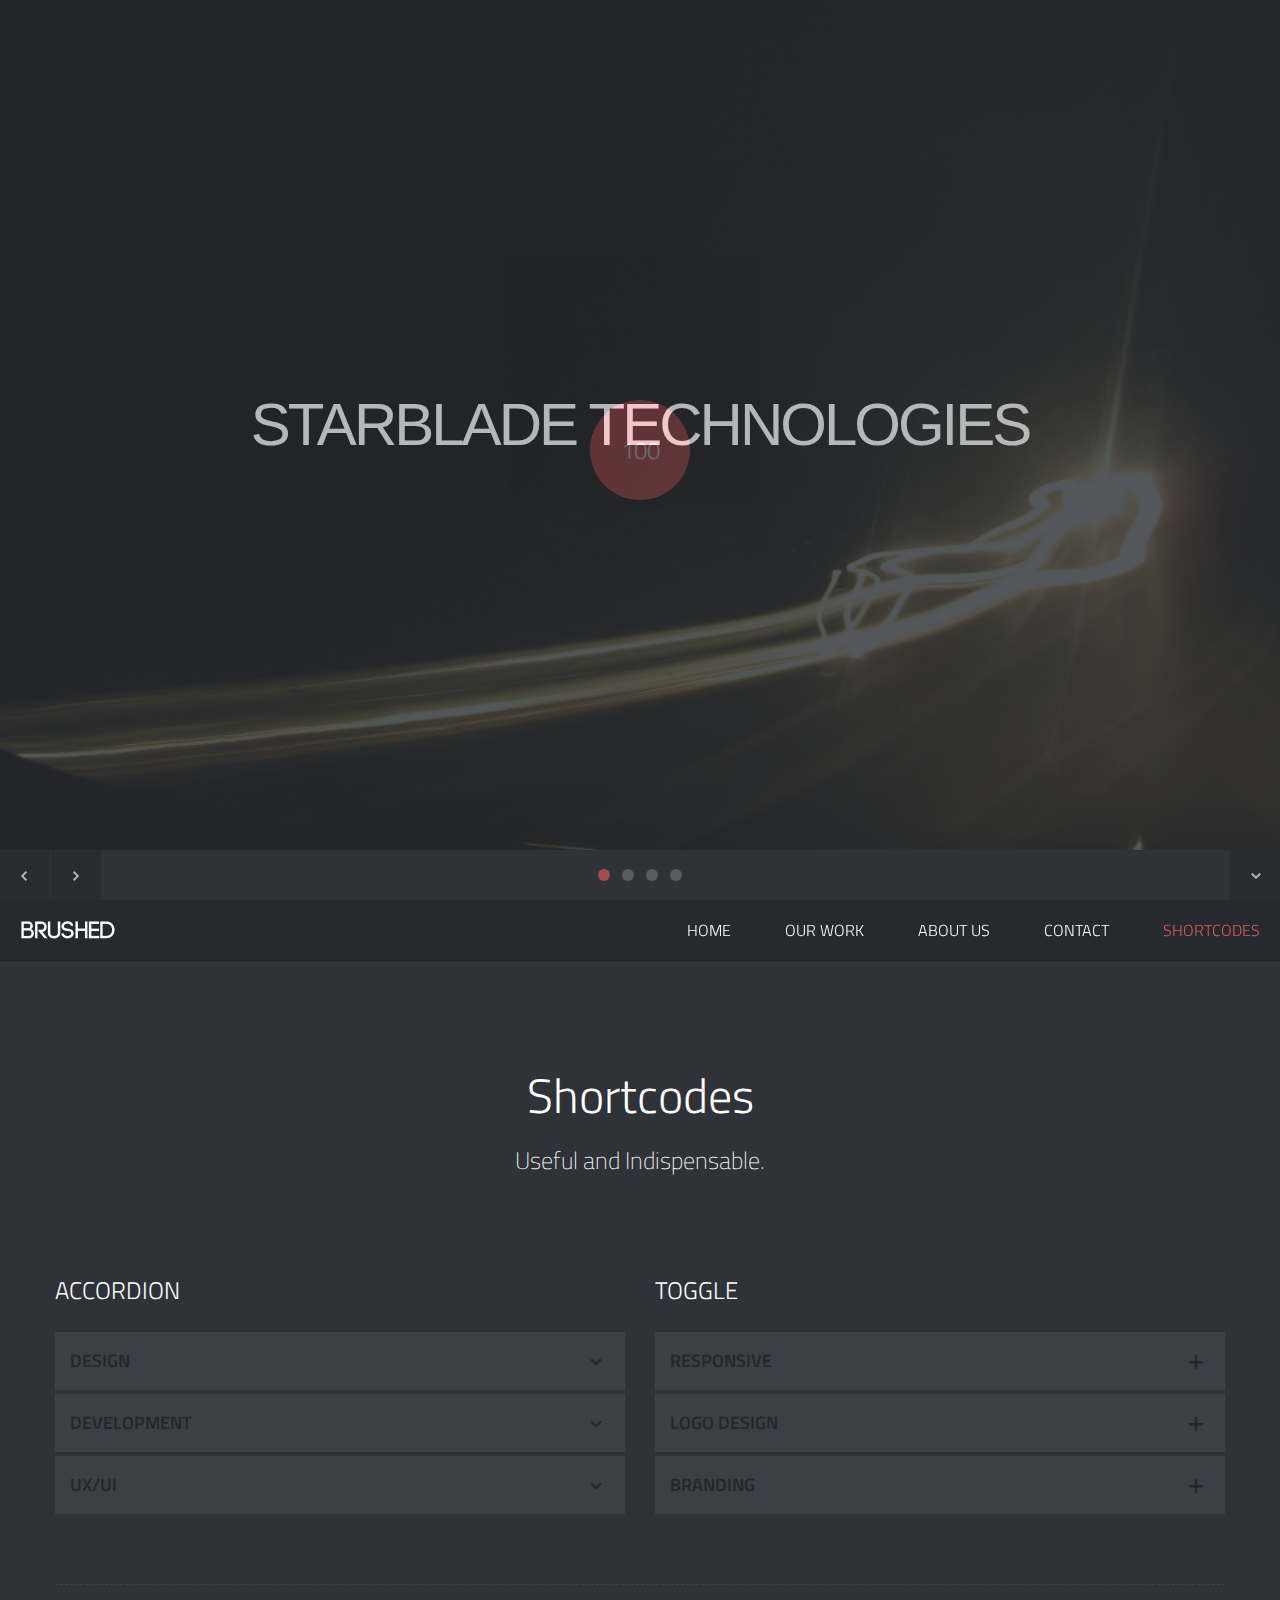
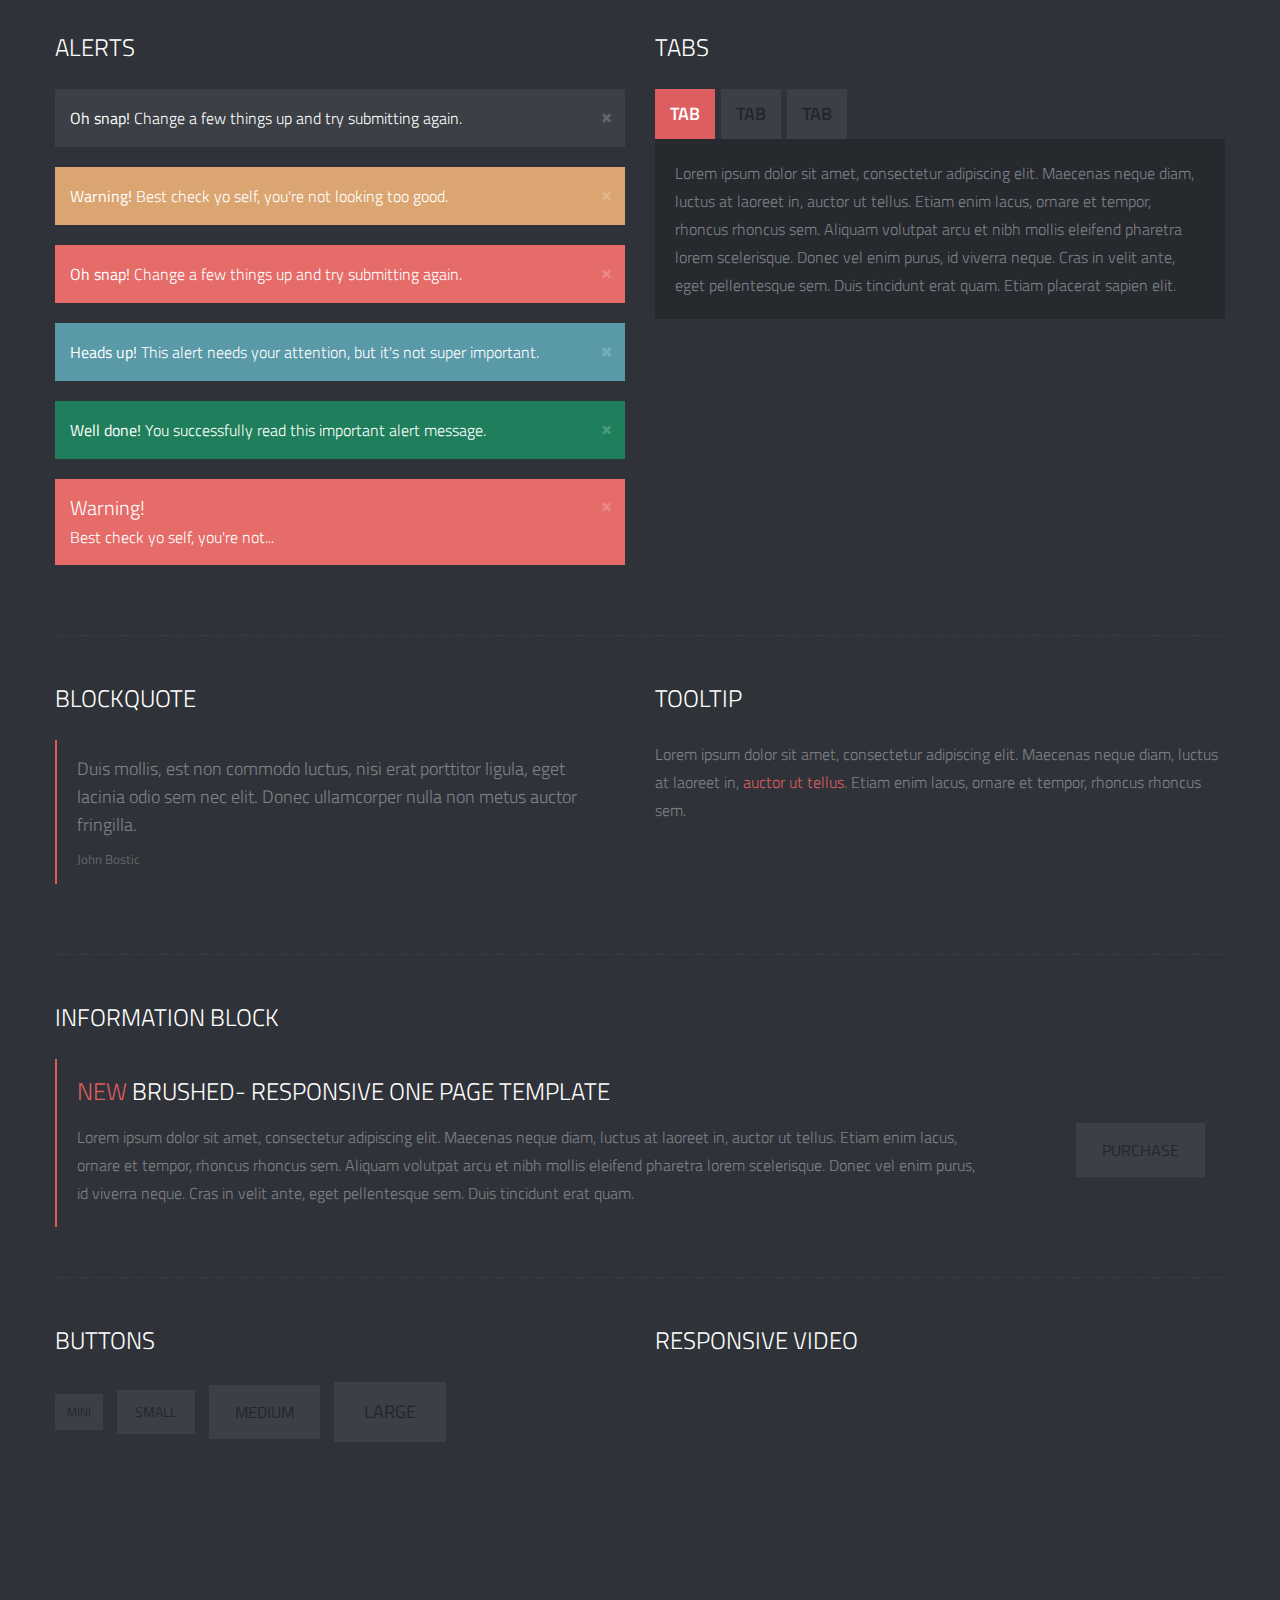
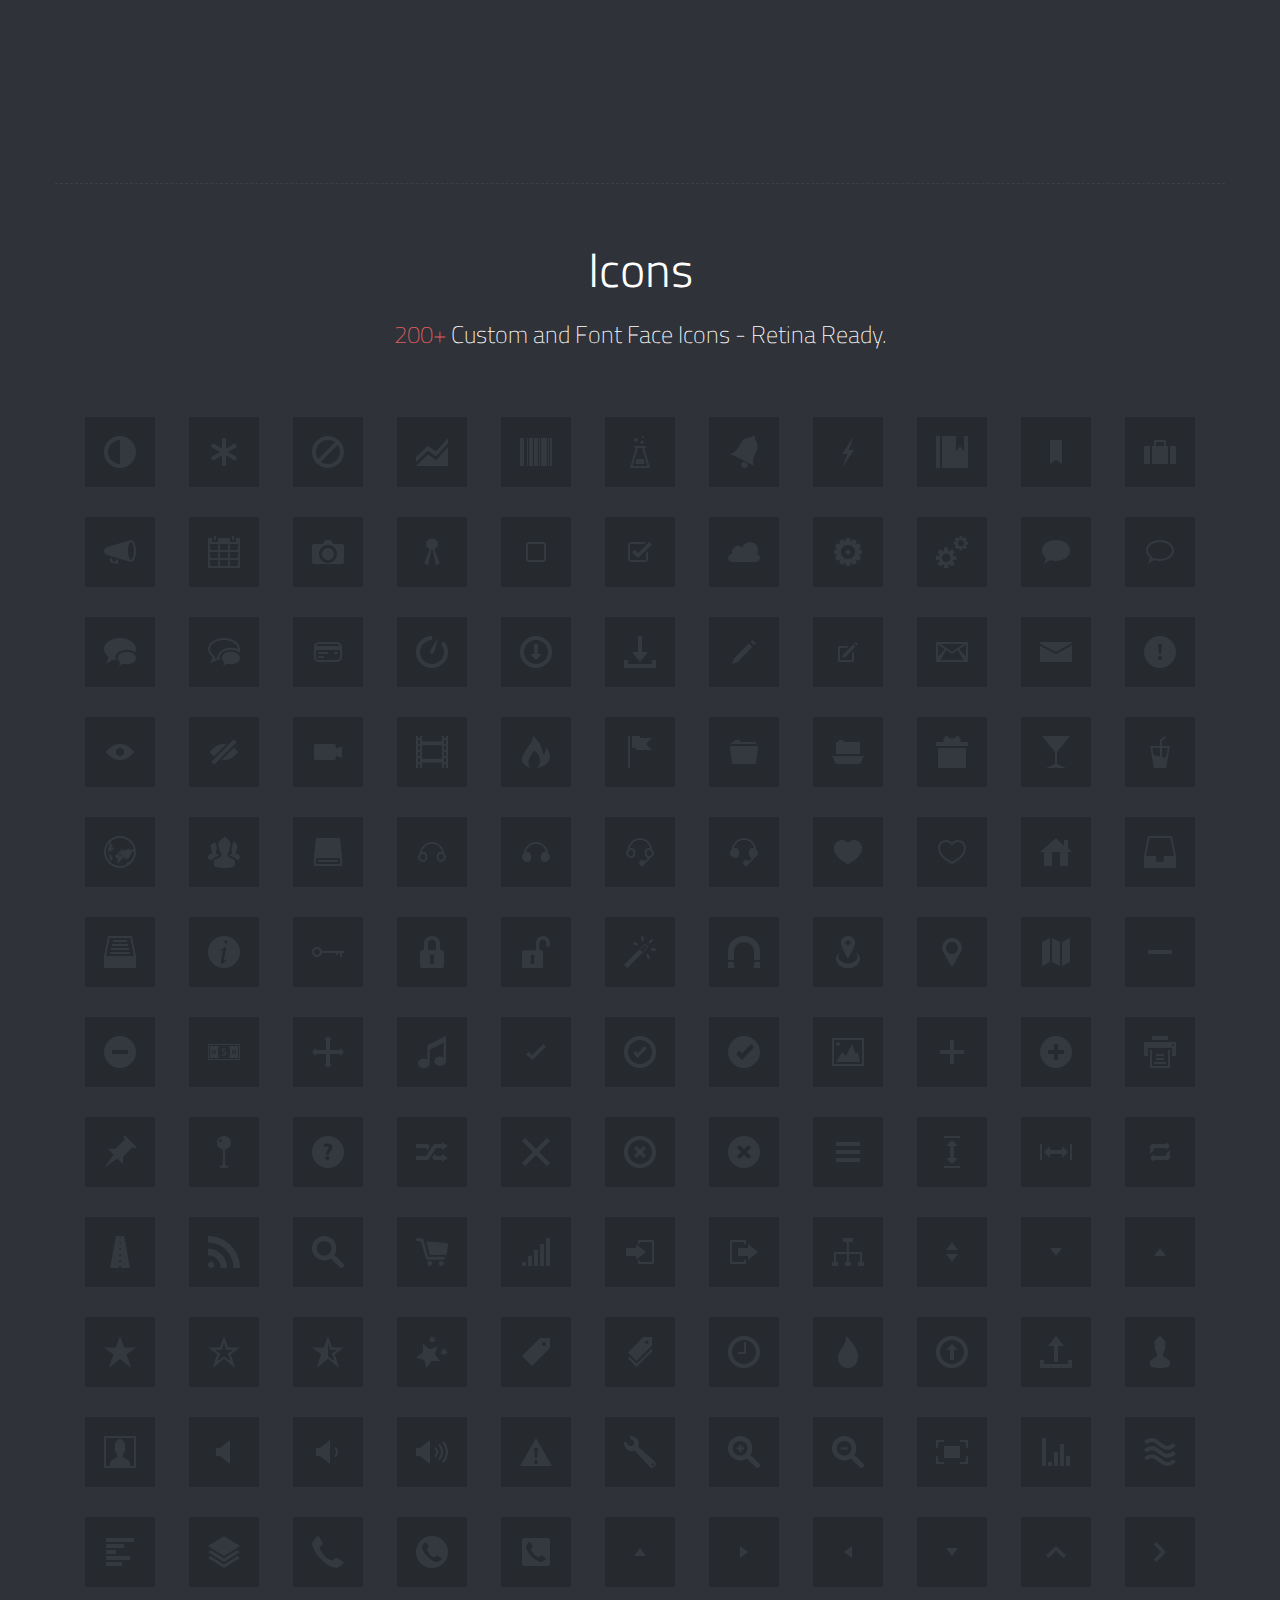
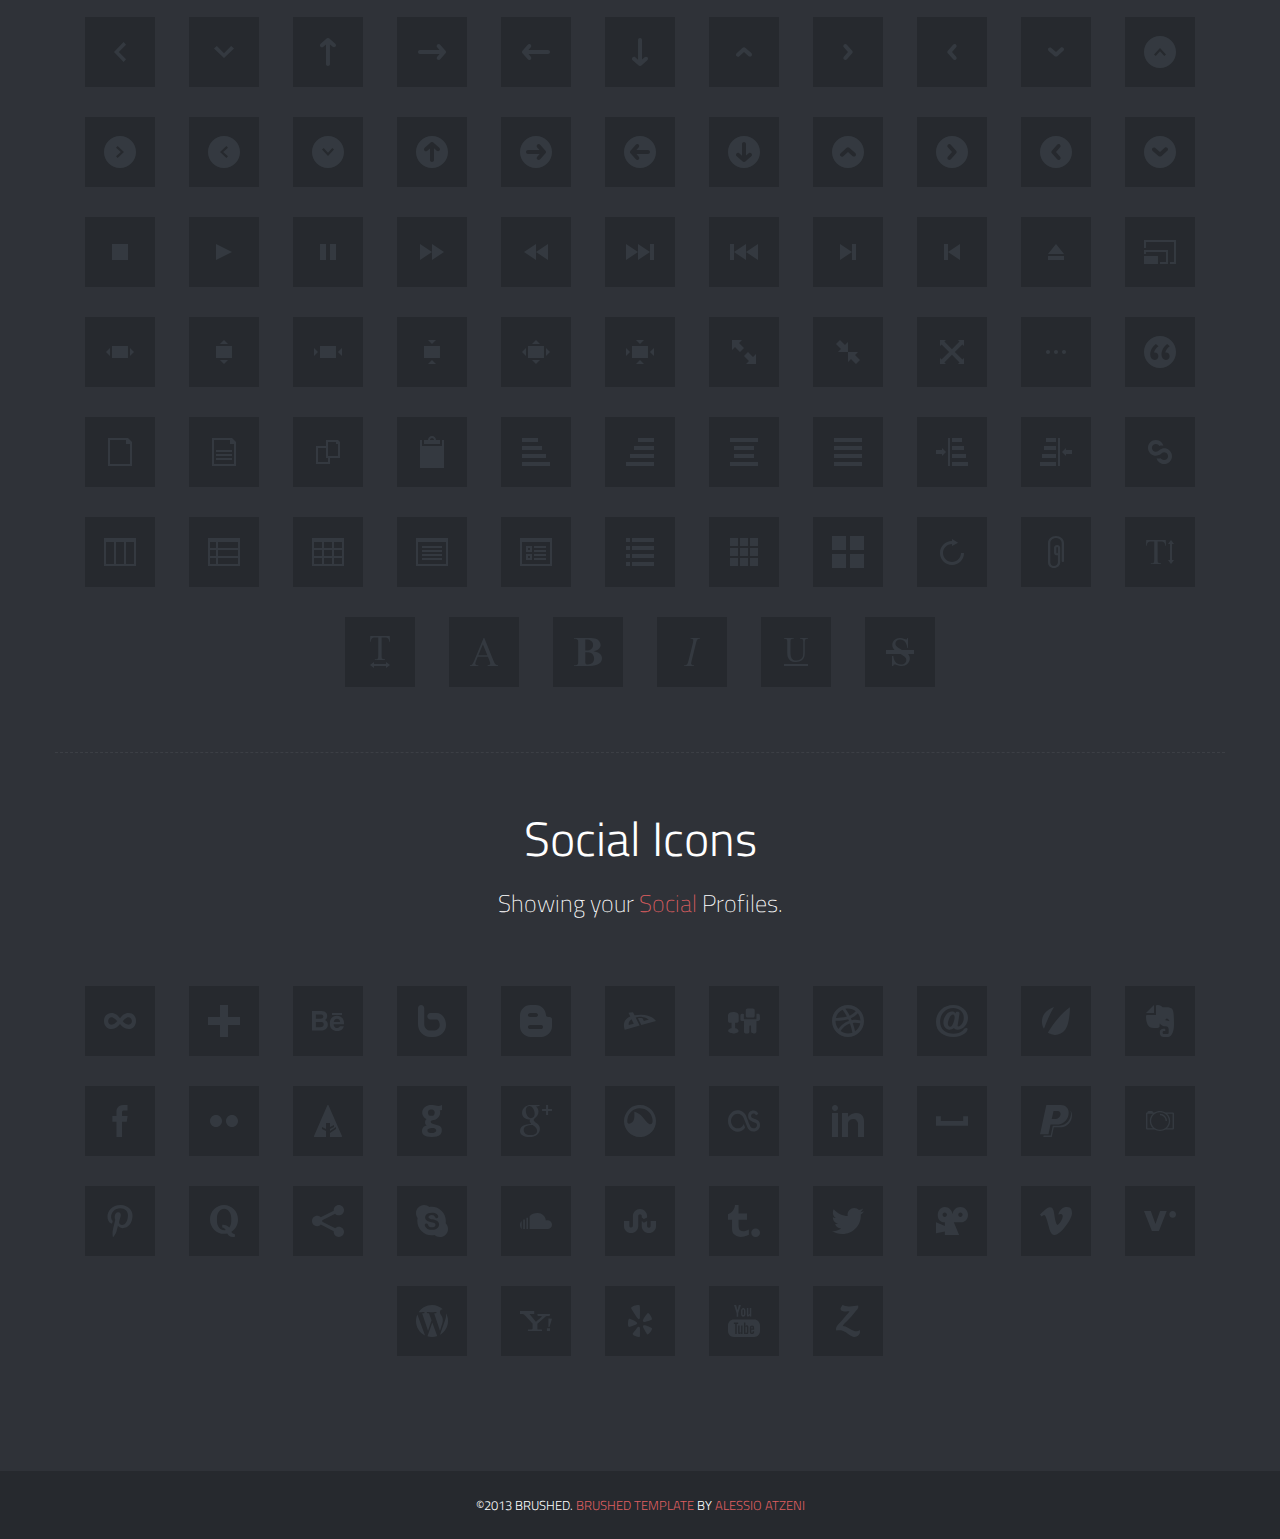
==== shortcodes.html @ 5338d6f6 "Código base del portafolio" ====
<!DOCTYPE html>
<!--[if lt IE 7]><html class="no-js lt-ie9 lt-ie8 lt-ie7" lang="en"> <![endif]-->
<!--[if (IE 7)&!(IEMobile)]><html class="no-js lt-ie9 lt-ie8" lang="en"><![endif]-->
<!--[if (IE 8)&!(IEMobile)]><html class="no-js lt-ie9" lang="en"><![endif]-->
<!--[if (IE 9)]><html class="no-js ie9" lang="en"><![endif]-->
<!--[if gt IE 8]><!--> <html lang="en-US"> <!--<![endif]-->
<head>

<!-- Meta Tags -->
<meta http-equiv="Content-Type" content="text/html; charset=UTF-8" />

<title>Shortcodes | Brushed | Responsive One Page Template</title>   

<meta name="description" content="Insert Your Site Description" /> 

<!-- Mobile Specifics -->
<meta name="viewport" content="width=device-width, initial-scale=1.0">
<meta name="HandheldFriendly" content="true"/>
<meta name="MobileOptimized" content="320"/>   

<!-- Mobile Internet Explorer ClearType Technology -->
<!--[if IEMobile]>  <meta http-equiv="cleartype" content="on">  <![endif]-->

<!-- Bootstrap -->
<link href="_include/css/bootstrap.min.css" rel="stylesheet">

<!-- Main Style -->
<link href="_include/css/main.css" rel="stylesheet">

<!-- Supersized -->
<link href="_include/css/supersized.css" rel="stylesheet">
<link href="_include/css/supersized.shutter.css" rel="stylesheet">

<!-- FancyBox -->
<link href="_include/css/fancybox/jquery.fancybox.css" rel="stylesheet">

<!-- Font Icons -->
<link href="_include/css/fonts.css" rel="stylesheet">

<!-- Shortcodes -->
<link href="_include/css/shortcodes.css" rel="stylesheet">

<!-- Responsive -->
<link href="_include/css/bootstrap-responsive.min.css" rel="stylesheet">
<link href="_include/css/responsive.css" rel="stylesheet">

<!-- Google Font -->
<link href='http://fonts.googleapis.com/css?family=Titillium+Web:400,200,200italic,300,300italic,400italic,600,600italic,700,700italic,900' rel='stylesheet' type='text/css'>

<!-- Fav Icon -->
<link rel="shortcut icon" href="#">

<link rel="apple-touch-icon" href="#">
<link rel="apple-touch-icon" sizes="114x114" href="#">
<link rel="apple-touch-icon" sizes="72x72" href="#">
<link rel="apple-touch-icon" sizes="144x144" href="#">

<!-- Modernizr -->
<script src="_include/js/modernizr.js"></script>

<!-- Analytics -->
<script type="text/javascript">

  var _gaq = _gaq || [];
  _gaq.push(['_setAccount', 'Insert Your Code']);
  _gaq.push(['_trackPageview']);

  (function() {
    var ga = document.createElement('script'); ga.type = 'text/javascript'; ga.async = true;
    ga.src = ('https:' == document.location.protocol ? 'https://ssl' : 'http://www') + '.google-analytics.com/ga.js';
    var s = document.getElementsByTagName('script')[0]; s.parentNode.insertBefore(ga, s);
  })();

</script>
<!-- End Analytics -->

</head>


<body>

<!-- This section is for Splash Screen -->
<section id="jSplash">
	<div id="circle"></div>
</section>
<!-- End of Splash Screen -->

<!-- Homepage Slider -->
<div id="home-slider">	
	<div class="overlay"></div>
    
    <div class="slider-text">
    	<div id="slidecaption"></div>
    </div>   
	
	<div class="control-nav">
        <a id="prevslide" class="load-item"><i class="font-icon-arrow-simple-left"></i></a>
        <a id="nextslide" class="load-item"><i class="font-icon-arrow-simple-right"></i></a>
        <ul id="slide-list"></ul>
        
        <a id="nextsection" href="#shortcodes"><i class="font-icon-arrow-simple-down"></i></a>
    </div>
</div>
<!-- End Homepage Slider -->

<!-- Header -->
<header>
    <div class="sticky-nav">
    	<a id="mobile-nav" class="menu-nav" href="#menu-nav"></a>
        
        <div id="logo">
        	<a id="goUp" href="#home-slider" title="Brushed | Responsive One Page Template">Brushed Template</a>
        </div>
        
        <nav id="menu">
        	<ul id="menu-nav">
            	<li><a href="index.html#home-slider" class="external">Home</a></li>
                <li><a href="index.html#work" class="external">Our Work</a></li>
                <li><a href="index.html#about" class="external">About Us</a></li>
                <li><a href="index.html#contact" class="external">Contact</a></li>
                <li class="current"><a href="shortcodes.html">Shortcodes</a></li>
            </ul>
        </nav>
        
    </div>
</header>
<!-- End Header -->

<!-- Our Shortcodes Section -->
<div id="shortcodes" class="page">
	<div class="container">
    
    	<!-- Title Page -->
        <div class="row">
            <div class="span12">
                <div class="title-page">
                    <h2 class="title">Shortcodes</h2>
                    <h3 class="title-description">Useful and Indispensable.</h3>
                </div>
            </div>
        </div>
        <!-- End Title Page -->
        
        <!-- Start Accordion/Toggle Section -->
        <div class="row">
        
        	<div class="span6">
            	<h3 class="spec">Accordion</h3>
                
            	<!-- Start Accordion -->
        		<div class="accordion" id="accordionArea">
                    <div class="accordion-group">
                        <div class="accordion-heading accordionize">
                            <a class="accordion-toggle" data-toggle="collapse" data-parent="#accordionArea" href="#oneArea">
                                Design
                                <span class="font-icon-arrow-simple-down"></span>
                            </a>
                        </div>
                        <div id="oneArea" class="accordion-body collapse">
                            <div class="accordion-inner">
                                Donec sed odio dui. Duis mollis, est non commodo luctus, nisi erat porttitor ligula, eget lacinia odio sem nec elit. 
                                Sed posuere consectetur est at lobortis. Nulla vitae elit libero, a pharetra augue. Donec ullamcorper nulla non metus auctor fringilla. 
                                Donec id elit non mi porta gravida at eget metus. Fusce dapibus, tellus ac cursus commodo, tortor mauris condimentum nibh, ut fermentum massa justo sit amet. Donec sed odio dui. 
                                Duis mollis, est non commodo luctus, nisi erat porttitor ligula, eget lacinia odio sem nec elit. Sed posuere consectetur est at lobortis. Nulla vitae elit libero, a pharetra augue. 
                                Donec ullamcorper nulla non metus auctor fringilla. Donec id elit non mi porta gravida at eget metus. Fusce dapibus, tellus ac cursus commodo, tortor mauris condimentum nibh, ut fermentum massa justo sit amet.
                            </div>
                        </div>
                    </div>
                    
                    <div class="accordion-group">
                        <div class="accordion-heading accordionize">
                            <a class="accordion-toggle" data-toggle="collapse" data-parent="#accordionArea" href="#twoArea">
                            Development
                            <span class="font-icon-arrow-simple-down"></span>
                        </a>
                        </div>
                        <div id="twoArea" class="accordion-body collapse">
                            <div class="accordion-inner">
                                Donec sed odio dui. Duis mollis, est non commodo luctus, nisi erat porttitor ligula, eget lacinia odio sem nec elit. 
                                Sed posuere consectetur est at lobortis. Nulla vitae elit libero, a pharetra augue. Donec ullamcorper nulla non metus auctor fringilla. 
                                Donec id elit non mi porta gravida at eget metus. Fusce dapibus, tellus ac cursus commodo, tortor mauris condimentum nibh, ut fermentum massa justo sit amet. Donec sed odio dui. 
                                Duis mollis, est non commodo luctus, nisi erat porttitor ligula, eget lacinia odio sem nec elit. Sed posuere consectetur est at lobortis. Nulla vitae elit libero, a pharetra augue. 
                                Donec ullamcorper nulla non metus auctor fringilla. Donec id elit non mi porta gravida at eget metus. Fusce dapibus, tellus ac cursus commodo, tortor mauris condimentum nibh, ut fermentum massa justo sit amet.
                            </div>
                        </div>
                    </div>
                    
                    <div class="accordion-group">
                        <div class="accordion-heading accordionize">
                            <a class="accordion-toggle" data-toggle="collapse" data-parent="#accordionArea" href="#threeArea">
                            UX/UI
                            <span class="font-icon-arrow-simple-down"></span>
                        </a>
                        </div>
                        <div id="threeArea" class="accordion-body collapse">
                            <div class="accordion-inner">
                                Donec sed odio dui. Duis mollis, est non commodo luctus, nisi erat porttitor ligula, eget lacinia odio sem nec elit. 
                                Sed posuere consectetur est at lobortis. Nulla vitae elit libero, a pharetra augue. Donec ullamcorper nulla non metus auctor fringilla. 
                                Donec id elit non mi porta gravida at eget metus. Fusce dapibus, tellus ac cursus commodo, tortor mauris condimentum nibh, ut fermentum massa justo sit amet. Donec sed odio dui. 
                                Duis mollis, est non commodo luctus, nisi erat porttitor ligula, eget lacinia odio sem nec elit. Sed posuere consectetur est at lobortis. Nulla vitae elit libero, a pharetra augue. 
                                Donec ullamcorper nulla non metus auctor fringilla. Donec id elit non mi porta gravida at eget metus. Fusce dapibus, tellus ac cursus commodo, tortor mauris condimentum nibh, ut fermentum massa justo sit amet.
                            </div>
                        </div>
                    </div>
            	</div>
                <!-- End Accordion -->
        	</div>
            
            <div class="span6">
            	<h3 class="spec">Toggle</h3>
                
            	<!-- Start Toggle -->
                <div class="accordion" id="toggleArea">
                
                    <div class="accordion-group">
                        <div class="accordion-heading togglize">
                            <a class="accordion-toggle" data-toggle="collapse" data-parent="#" href="#collapseOne">
                                Responsive
                                <span class="font-icon-plus"></span>
                                <span class="font-icon-minus"></span>
                            </a>
                        </div>
                        <div id="collapseOne" class="accordion-body collapse">
                            <div class="accordion-inner">
                                Donec sed odio dui. Duis mollis, est non commodo luctus, nisi erat porttitor ligula, eget lacinia odio sem nec elit. 
                                Sed posuere consectetur est at lobortis. Nulla vitae elit libero, a pharetra augue. Donec ullamcorper nulla non metus auctor fringilla. 
                                Donec id elit non mi porta gravida at eget metus. Fusce dapibus, tellus ac cursus commodo, tortor mauris condimentum nibh, ut fermentum massa justo sit amet. Donec sed odio dui. 
                                Duis mollis, est non commodo luctus, nisi erat porttitor ligula, eget lacinia odio sem nec elit. Sed posuere consectetur est at lobortis. Nulla vitae elit libero, a pharetra augue. 
                                Donec ullamcorper nulla non metus auctor fringilla. Donec id elit non mi porta gravida at eget metus. Fusce dapibus, tellus ac cursus commodo, tortor mauris condimentum nibh, ut fermentum massa justo sit amet.
                            </div>
                        </div>
                    </div>
                    
                    <div class="accordion-group">
                        <div class="accordion-heading togglize">
                            <a class="accordion-toggle" data-toggle="collapse" data-parent="#" href="#collapseTwo">
                            Logo Design
                            <span class="font-icon-plus"></span>
                            <span class="font-icon-minus"></span>
                        </a>
                        </div>
                        <div id="collapseTwo" class="accordion-body collapse">
                            <div class="accordion-inner">
                                Donec sed odio dui. Duis mollis, est non commodo luctus, nisi erat porttitor ligula, eget lacinia odio sem nec elit. 
                                Sed posuere consectetur est at lobortis. Nulla vitae elit libero, a pharetra augue. Donec ullamcorper nulla non metus auctor fringilla. 
                                Donec id elit non mi porta gravida at eget metus. Fusce dapibus, tellus ac cursus commodo, tortor mauris condimentum nibh, ut fermentum massa justo sit amet. Donec sed odio dui. 
                                Duis mollis, est non commodo luctus, nisi erat porttitor ligula, eget lacinia odio sem nec elit. Sed posuere consectetur est at lobortis. Nulla vitae elit libero, a pharetra augue. 
                                Donec ullamcorper nulla non metus auctor fringilla. Donec id elit non mi porta gravida at eget metus. Fusce dapibus, tellus ac cursus commodo, tortor mauris condimentum nibh, ut fermentum massa justo sit amet.
                            </div>
                        </div>
                    </div>
                    
                    <div class="accordion-group">
                        <div class="accordion-heading togglize">
                            <a class="accordion-toggle" data-toggle="collapse" data-parent="#" href="#collapseThird">
                            Branding
                            <span class="font-icon-plus"></span>
                            <span class="font-icon-minus"></span>
                        </a>
                        </div>
                        <div id="collapseThird" class="accordion-body collapse">
                            <div class="accordion-inner">
                                Donec sed odio dui. Duis mollis, est non commodo luctus, nisi erat porttitor ligula, eget lacinia odio sem nec elit. 
                                Sed posuere consectetur est at lobortis. Nulla vitae elit libero, a pharetra augue. Donec ullamcorper nulla non metus auctor fringilla. 
                                Donec id elit non mi porta gravida at eget metus. Fusce dapibus, tellus ac cursus commodo, tortor mauris condimentum nibh, ut fermentum massa justo sit amet. Donec sed odio dui. 
                                Duis mollis, est non commodo luctus, nisi erat porttitor ligula, eget lacinia odio sem nec elit. Sed posuere consectetur est at lobortis. Nulla vitae elit libero, a pharetra augue. 
                                Donec ullamcorper nulla non metus auctor fringilla. Donec id elit non mi porta gravida at eget metus. Fusce dapibus, tellus ac cursus commodo, tortor mauris condimentum nibh, ut fermentum massa justo sit amet.
                            </div>
                        </div>
                    </div>
                    
                </div>
                <!-- End Toggle -->
            </div>
            
        </div>
        <!-- End Accordion/Toggle Section -->
        
        <div class="row">
        	<div class="span12">
            	<hr>
            </div>
        </div>
        
        <!-- Start Alerts/Tabs Section -->
        <div class="row">
        	<!-- Start Alerts -->
            <div class="span6">
            	<h3 class="spec">Alerts</h3>
            
                <div class="alert alert-standard fade in">
                    <a class="close" data-dismiss="alert" href="#">&times;</a>
                    <strong>Oh snap!</strong> Change a few things up and try submitting again. 
                </div>
                
                <div class="alert fade in">
                    <a class="close" data-dismiss="alert" href="#">&times;</a>
                    <strong>Warning!</strong> Best check yo self, you're not looking too good.
                </div>
                
                <div class="alert alert-error fade in">
                    <a class="close" data-dismiss="alert" href="#">&times;</a>
                    <strong>Oh snap!</strong> Change a few things up and try submitting again. 
                </div>

                <div class="alert alert-info fade in">
                    <a class="close" data-dismiss="alert" href="#">&times;</a>
                	<strong>Heads up!</strong> This alert needs your attention, but it's not super important. 
            	</div>
                
                <div class="alert alert-success fade in">
                    <a class="close" data-dismiss="alert" href="#">&times;</a>
                    <strong>Well done!</strong> You successfully read this important alert message. 
                </div>

                <div class="alert alert-block alert-danger fade in">
                    <a class="close" data-dismiss="alert" href="#">&times;</a>
                    <h4>Warning!</h4>
                    Best check yo self, you're not...
                </div>
                
            </div>
            <!-- End Alerts -->
            
            <!-- Start Tabs -->
            <div class="span6">
            	<h3 class="spec">Tabs</h3>
                
            	<div class="tabbable">
                
                    <ul class="nav nav-tabs" id="myTab">
                        <li class="active"><a href="#tab1" data-toggle="tab">Tab</a></li>
                        <li><a href="#tab2" data-toggle="tab">Tab</a></li>
                        <li><a href="#tab3" data-toggle="tab">Tab</a></li>
                    </ul>
                 
                    <div class="tab-content">
                        <div class="tab-pane fade in active" id="tab1">
                            Lorem ipsum dolor sit amet, consectetur adipiscing elit. Maecenas neque diam, luctus at laoreet in, auctor ut tellus. Etiam enim lacus, ornare et tempor, rhoncus rhoncus sem.
                            Aliquam volutpat arcu et nibh mollis eleifend pharetra lorem scelerisque. Donec vel enim purus, id viverra neque. Cras in velit ante, eget pellentesque sem. Duis tincidunt erat quam. Etiam placerat sapien elit.    
                        </div>
                        <div class="tab-pane fade in" id="tab2">
                            Aliquam volutpat arcu et nibh mollis eleifend pharetra lorem scelerisque. Donec vel enim purus, id viverra neque. Cras in velit ante, eget pellentesque sem. Duis tincidunt erat quam. Etiam placerat sapien elit.                            
                            Lorem ipsum dolor sit amet, consectetur adipiscing elit. Maecenas neque diam, luctus at laoreet in, auctor ut tellus. Etiam enim lacus, ornare et tempor, rhoncus rhoncus sem.
                        </div>
                        <div class="tab-pane fade in" id="tab3">
                            Lorem ipsum dolor sit amet, consectetur adipiscing elit. Maecenas neque diam, luctus at laoreet in, auctor ut tellus. Etiam enim lacus, ornare et tempor, rhoncus rhoncus sem.
                            Aliquam volutpat arcu et nibh mollis eleifend pharetra lorem scelerisque. Donec vel enim purus, id viverra neque. Cras in velit ante, eget pellentesque sem. Duis tincidunt erat quam. Etiam placerat sapien elit.    
                        </div>
                    </div>
                            
				</div>
            </div>
            <!-- End Tabs -->
        </div>
        <!-- End Alerts/Tabs Section -->
        
        <div class="row">
        	<div class="span12">
            	<hr>
            </div>	
        </div>
        
        <!-- Start BlockQuote/Tooltip Section -->
        <div class="row">
        	<!-- Start Blockquote -->
            <div class="span6">
            	<h3 class="spec">Blockquote</h3>
                
            	<blockquote>
	                <p>Duis mollis, est non commodo luctus, nisi erat porttitor ligula, eget lacinia odio sem nec elit. Donec ullamcorper nulla non metus auctor fringilla.</p>
	                <small>
                    	<cite title="John Bostic">John Bostic</cite>
                    </small>
                </blockquote>
            </div>
            <!-- End Blockquote -->
            
            <!-- Start Tooltip -->
            <div class="span6">
            	<h3 class="spec">Tooltip</h3>
            	
                <p>Lorem ipsum dolor sit amet, consectetur adipiscing elit. Maecenas neque diam, luctus at laoreet in, <a href="#" data-toggle="tooltip" title="I'm a Simple Tootlip">auctor ut tellus</a>. Etiam enim lacus, ornare et tempor, rhoncus rhoncus sem.</p>
                
            </div>
            <!-- End Tootlip -->
        </div>
        <!-- End BlockQuote/Tooltip Section -->
        
        <div class="row">
        	<div class="span12">
            	<hr>
            </div>	
        </div>
        
        <!-- Information Block -->
        <div class="row">
        	<div class="span12">
            	<h3 class="spec">Information Block</h3>
                
                <div class="info-block">
                	<div class="info-text">
                		<h3><span class="color-text">NEW</span> Brushed- Responsive One Page Template</h3>
                        <p>Lorem ipsum dolor sit amet, consectetur adipiscing elit. Maecenas neque diam, luctus at laoreet in, auctor ut tellus. Etiam enim lacus, ornare et tempor, rhoncus rhoncus sem. Aliquam volutpat arcu et nibh mollis eleifend pharetra lorem scelerisque. Donec vel enim purus, id viverra neque. Cras in velit ante, eget pellentesque sem. Duis tincidunt erat quam.</p>
                        <a class="button" target="_blank" href="">Purchase</a> 
                	</div>
                </div>
            </div>	
        </div>
        <!-- End Information Block -->
        
        <div class="row">
        	<div class="span12">
            	<hr>
            </div>	
        </div>
        
        <!-- Start Buttons/Video Responsive Section -->
        <div class="row">
        	<!-- Start Buttons -->
        	<div class="span6">
            	<h3 class="spec">Buttons</h3>
                <a class="button button-mini" href="#">Mini</a>
                <a class="button button-small" href="#">Small</a>
                <a class="button" href="#">Medium</a>
                <a class="button button-large" href="#">Large</a>
            </div>
            <!-- End Buttons -->
            
            <!-- Start Video -->
            <div class="span6">
            	<h3 class="spec">Responsive Video</h3>
                <div class="video-container">
					<iframe src="http://player.vimeo.com/video/50834315?byline=0&amp;portrait=0&amp;badge=0&amp;color=DE5E60"></iframe>
				</div>
            </div>	
            <!-- End Video -->
            
        </div>
        <!-- End Buttons/Video Responsive Section -->
        
        <div class="row">
        	<div class="span12">
            	<hr>
            </div>	
        </div>
        
        <!-- Start Icons Section -->
        <div class="row">
        	<div class="span12">
                <div class="title-page margin-50">
                    <h2 class="title">Icons</h2>
                    <h3 class="title-description"><span class="color-text">200+</span> Custom and Font Face Icons - Retina Ready.</h3>
                </div>
                
                <nav class="icons-example">
                    <ul>
                        <li><a href="#"><span class="font-icon-adjust"></span></a></li>
                        <li><a href="#"><span class="font-icon-asterisk"></span></a></li>
                        <li><a href="#"><span class="font-icon-ban-circle"></span></a></li>
                        <li><a href="#"><span class="font-icon-ban-chart"></span></a></li>
                        <li><a href="#"><span class="font-icon-barcode"></span></a></li>
                        <li><a href="#"><span class="font-icon-beaker"></span></a></li>
                        <li><a href="#"><span class="font-icon-bell"></span></a></li>
                        <li><a href="#"><span class="font-icon-bolt"></span></a></li>
                        <li><a href="#"><span class="font-icon-book"></span></a></li>
                        <li><a href="#"><span class="font-icon-bookmark"></span></a></li>
                        <li><a href="#"><span class="font-icon-briefcase"></span></a></li>
                        <li><a href="#"><span class="font-icon-bullhorn"></span></a></li>
                        <li><a href="#"><span class="font-icon-calendar"></span></a></li>
                        <li><a href="#"><span class="font-icon-camera"></span></a></li>
                        <li><a href="#"><span class="font-icon-certificate"></span></a></li>
                        <li><a href="#"><span class="font-icon-check-empty"></span></a></li>
                        <li><a href="#"><span class="font-icon-check"></span></a></li>
                        <li><a href="#"><span class="font-icon-cloud"></span></a></li>
                        <li><a href="#"><span class="font-icon-cog"></span></a></li>
                        <li><a href="#"><span class="font-icon-cogs"></span></a></li>
                        <li><a href="#"><span class="font-icon-comment"></span></a></li>
                        <li><a href="#"><span class="font-icon-comment-line"></span></a></li>
                        <li><a href="#"><span class="font-icon-comments"></span></a></li>
                        <li><a href="#"><span class="font-icon-comments-line"></span></a></li>
                        <li><a href="#"><span class="font-icon-credit-card"></span></a></li>
                        <li><a href="#"><span class="font-icon-dashboard"></span></a></li>     
                        <li><a href="#"><span class="font-icon-download"></span></a></li>
                        <li><a href="#"><span class="font-icon-download_2"></span></a></li>
                        <li><a href="#"><span class="font-icon-edit"></span></a></li>
                        <li><a href="#"><span class="font-icon-edit-check"></span></a></li>
                        <li><a href="#"><span class="font-icon-email"></span></a></li>
                        <li><a href="#"><span class="font-icon-email_2"></span></a></li>
                        <li><a href="#"><span class="font-icon-exclamation"></span></a></li>
                        
                        <li><a href="#"><span class="font-icon-eye"></span></a></li>
                        <li><a href="#"><span class="font-icon-eye_disable"></span></a></li>
                        <li><a href="#"><span class="font-icon-facetime"></span></a></li>
                        <li><a href="#"><span class="font-icon-film"></span></a></li>
                        <li><a href="#"><span class="font-icon-fire"></span></a></li>
                        <li><a href="#"><span class="font-icon-flag"></span></a></li>
                        <li><a href="#"><span class="font-icon-folder-close"></span></a></li>
                        <li><a href="#"><span class="font-icon-folder-open"></span></a></li>
                        <li><a href="#"><span class="font-icon-gift"></span></a></li>
                        <li><a href="#"><span class="font-icon-glass"></span></a></li>
                        <li><a href="#"><span class="font-icon-glass_2"></span></a></li>
                        <li><a href="#"><span class="font-icon-globe_line"></span></a></li>
                        <li><a href="#"><span class="font-icon-group"></span></a></li>
                        <li><a href="#"><span class="font-icon-hdd"></span></a></li>
                        <li><a href="#"><span class="font-icon-headphones-line"></span></a></li>
                        <li><a href="#"><span class="font-icon-headphones"></span></a></li>
                        <li><a href="#"><span class="font-icon-headphones-line-2"></span></a></li>
                        <li><a href="#"><span class="font-icon-headphones-2"></span></a></li>
                        <li><a href="#"><span class="font-icon-heart"></span></a></li>
                        <li><a href="#"><span class="font-icon-heart-line"></span></a></li>
                        <li><a href="#"><span class="font-icon-home"></span></a></li>
                        <li><a href="#"><span class="font-icon-inbox-empty"></span></a></li>
                        <li><a href="#"><span class="font-icon-inbox"></span></a></li>
                        <li><a href="#"><span class="font-icon-info"></span></a></li>
                        <li><a href="#"><span class="font-icon-key"></span></a></li>
                        <li><a href="#"><span class="font-icon-lock"></span></a></li>
                        <li><a href="#"><span class="font-icon-unlock"></span></a></li>
                        <li><a href="#"><span class="font-icon-magic"></span></a></li>
                        <li><a href="#"><span class="font-icon-magnet"></span></a></li>
                        <li><a href="#"><span class="font-icon-map-marker"></span></a></li>
                        <li><a href="#"><span class="font-icon-map-marker-2"></span></a></li>
                        <li><a href="#"><span class="font-icon-map"></span></a></li>
                        
                        <li><a href="#"><span class="font-icon-minus"></span></a></li>
                        <li><a href="#"><span class="font-icon-minus-sign"></span></a></li>
                        <li><a href="#"><span class="font-icon-money"></span></a></li>
                        <li><a href="#"><span class="font-icon-move"></span></a></li>
                        <li><a href="#"><span class="font-icon-music"></span></a></li>
                        <li><a href="#"><span class="font-icon-ok"></span></a></li>
                        <li><a href="#"><span class="font-icon-ok-circle"></span></a></li>
                        <li><a href="#"><span class="font-icon-ok-sign"></span></a></li>
                        <li><a href="#"><span class="font-icon-picture"></span></a></li>
                        <li><a href="#"><span class="font-icon-plus"></span></a></li>
                        <li><a href="#"><span class="font-icon-plus-sign"></span></a></li>
                        <li><a href="#"><span class="font-icon-print"></span></a></li>    
                        <li><a href="#"><span class="font-icon-pushpin"></span></a></li>
                        <li><a href="#"><span class="font-icon-pushpin-2"></span></a></li>
                        <li><a href="#"><span class="font-icon-question-sign"></span></a></li>
                        <li><a href="#"><span class="font-icon-random"></span></a></li>
                        <li><a href="#"><span class="font-icon-remove"></span></a></li>
                        <li><a href="#"><span class="font-icon-remove-circle"></span></a></li>
                        <li><a href="#"><span class="font-icon-remove-sign"></span></a></li>
                        <li><a href="#"><span class="font-icon-reorder"></span></a></li>
                        <li><a href="#"><span class="font-icon-resize-vertical"></span></a></li>
                        <li><a href="#"><span class="font-icon-resize-horizontal"></span></a></li>
                        <li><a href="#"><span class="font-icon-retweet"></span></a></li>
                        <li><a href="#"><span class="font-icon-road"></span></a></li>
                        <li><a href="#"><span class="font-icon-rss"></span></a></li>
                        <li><a href="#"><span class="font-icon-search"></span></a></li>
                        <li><a href="#"><span class="font-icon-shopping-cart"></span></a></li>
                        <li><a href="#"><span class="font-icon-signal"></span></a></li>
                        <li><a href="#"><span class="font-icon-signin"></span></a></li>
                        <li><a href="#"><span class="font-icon-signout"></span></a></li>
                        <li><a href="#"><span class="font-icon-sitemap"></span></a></li>
                        
                        <li><a href="#"><span class="font-icon-sort"></span></a></li>
                        <li><a href="#"><span class="font-icon-sort-down"></span></a></li>
                        <li><a href="#"><span class="font-icon-sort-up"></span></a></li>
                        <li><a href="#"><span class="font-icon-star"></span></a></li>
                        <li><a href="#"><span class="font-icon-star-line"></span></a></li>
                        <li><a href="#"><span class="font-icon-star-half"></span></a></li>
                        <li><a href="#"><span class="font-icon-stars"></span></a></li>
                        <li><a href="#"><span class="font-icon-tag"></span></a></li>
                        <li><a href="#"><span class="font-icon-tags"></span></a></li>
                        <li><a href="#"><span class="font-icon-time"></span></a></li>
                        <li><a href="#"><span class="font-icon-tint"></span></a></li>
                        <li><a href="#"><span class="font-icon-upload"></span></a></li>
                        <li><a href="#"><span class="font-icon-upload-2"></span></a></li>
                        <li><a href="#"><span class="font-icon-user"></span></a></li>
                        <li><a href="#"><span class="font-icon-user-border"></span></a></li>
                        <li><a href="#"><span class="font-icon-volume-off"></span></a></li>
                        <li><a href="#"><span class="font-icon-volume-down"></span></a></li>
                        <li><a href="#"><span class="font-icon-volume-up"></span></a></li>
                        <li><a href="#"><span class="font-icon-warning"></span></a></li>
                        <li><a href="#"><span class="font-icon-wrench"></span></a></li>
                        <li><a href="#"><span class="font-icon-zoom-in"></span></a></li>
                        <li><a href="#"><span class="font-icon-zoom-out"></span></a></li>
                        <li><a href="#"><span class="font-icon-expand-view"></span></a></li>
                        <li><a href="#"><span class="font-icon-ban-chart-2"></span></a></li>
                        <li><a href="#"><span class="font-icon-waves"></span></a></li>
                        <li><a href="#"><span class="font-icon-text"></span></a></li>
                        <li><a href="#"><span class="font-icon-layer"></span></a></li>
                        <li><a href="#"><span class="font-icon-phone"></span></a></li>
                        <li><a href="#"><span class="font-icon-phone-sign"></span></a></li>
                        <li><a href="#"><span class="font-icon-phone-boxed"></span></a></li>
                        
                        <li><a href="#"><span class="font-icon-arrow-light-up"></span></a></li>
                        <li><a href="#"><span class="font-icon-arrow-light-right"></span></a></li>
                        <li><a href="#"><span class="font-icon-arrow-light-left"></span></a></li>
                        <li><a href="#"><span class="font-icon-arrow-light-down"></span></a></li>
        
                        <li><a href="#"><span class="font-icon-arrow-simple-up"></span></a></li>
                        <li><a href="#"><span class="font-icon-arrow-simple-right"></span></a></li>
                        <li><a href="#"><span class="font-icon-arrow-simple-left"></span></a></li>
                        <li><a href="#"><span class="font-icon-arrow-simple-down"></span></a></li>
        
                        <li><a href="#"><span class="font-icon-arrow-round-up"></span></a></li>
                        <li><a href="#"><span class="font-icon-arrow-round-right"></span></a></li>
                        <li><a href="#"><span class="font-icon-arrow-round-left"></span></a></li>
                        <li><a href="#"><span class="font-icon-arrow-round-down"></span></a></li>
        
                        <li><a href="#"><span class="font-icon-arrow-light-round-up"></span></a></li>
                        <li><a href="#"><span class="font-icon-arrow-light-round-right"></span></a></li>
                        <li><a href="#"><span class="font-icon-arrow-light-round-left"></span></a></li>
                        <li><a href="#"><span class="font-icon-arrow-light-round-down"></span></a></li>
                        
                        <li><a href="#"><span class="font-icon-arrow-simple-up-circle"></span></a></li>
                        <li><a href="#"><span class="font-icon-arrow-simple-right-circle"></span></a></li>
                        <li><a href="#"><span class="font-icon-arrow-simple-left-circle"></span></a></li>
                        <li><a href="#"><span class="font-icon-arrow-simple-down-circle"></span></a></li>
        
                        <li><a href="#"><span class="font-icon-arrow-round-up-circle"></span></a></li>
                        <li><a href="#"><span class="font-icon-arrow-round-right-circle"></span></a></li>
                        <li><a href="#"><span class="font-icon-arrow-round-left-circle"></span></a></li>
                        <li><a href="#"><span class="font-icon-arrow-round-down-circle"></span></a></li>
        
                        <li><a href="#"><span class="font-icon-arrow-light-round-up-circle"></span></a></li>
                        <li><a href="#"><span class="font-icon-arrow-light-round-right-circle"></span></a></li>
                        <li><a href="#"><span class="font-icon-arrow-light-round-left-circle"></span></a></li>
                        <li><a href="#"><span class="font-icon-arrow-light-round-down-circle"></span></a></li>
                        
                        <li><a href="#"><span class="font-icon-stop"></span></a></li>
                        <li><a href="#"><span class="font-icon-play"></span></a></li>
                        <li><a href="#"><span class="font-icon-pause"></span></a></li>
                        <li><a href="#"><span class="font-icon-forward"></span></a></li>
                        <li><a href="#"><span class="font-icon-backward"></span></a></li>
                        
                        <li><a href="#"><span class="font-icon-fast-forward"></span></a></li>
                        <li><a href="#"><span class="font-icon-fast-backward"></span></a></li>
                        <li><a href="#"><span class="font-icon-step-forward"></span></a></li>
                        <li><a href="#"><span class="font-icon-step-backward"></span></a></li>
                        <li><a href="#"><span class="font-icon-eject"></span></a></li>
                        
                        <li><a href="#"><span class="font-icon-viewport"></span></a></li>
                        <li><a href="#"><span class="font-icon-expand-horizontal"></span></a></li>
                        <li><a href="#"><span class="font-icon-expand-vertical"></span></a></li>
                        <li><a href="#"><span class="font-icon-resize-horizontal-2"></span></a></li>
                        <li><a href="#"><span class="font-icon-resize-vertical-2"></span></a></li>
                        
                        <li><a href="#"><span class="font-icon-expand-view-2"></span></a></li>
                        <li><a href="#"><span class="font-icon-expand-view-3"></span></a></li>
                        <li><a href="#"><span class="font-icon-resize-full"></span></a></li>
                        <li><a href="#"><span class="font-icon-resize-small"></span></a></li>
                        <li><a href="#"><span class="font-icon-resize-fullscreen"></span></a></li>
                        
                        <li><a href="#"><span class="font-icon-read-more"></span></a></li>
                        <li><a href="#"><span class="font-icon-blockquote"></span></a></li>
                        <li><a href="#"><span class="font-icon-file-empty"></span></a></li>
                        <li><a href="#"><span class="font-icon-file"></span></a></li>
                        <li><a href="#"><span class="font-icon-copy"></span></a></li>
                        <li><a href="#"><span class="font-icon-paste"></span></a></li>
                        <li><a href="#"><span class="font-icon-align-left"></span></a></li>
                        <li><a href="#"><span class="font-icon-align-right"></span></a></li>
                        
                        <li><a href="#"><span class="font-icon-align-center"></span></a></li>
                        <li><a href="#"><span class="font-icon-align-justify"></span></a></li>
                        <li><a href="#"><span class="font-icon-indent-left"></span></a></li>
                        <li><a href="#"><span class="font-icon-indent-right"></span></a></li>
                        <li><a href="#"><span class="font-icon-link"></span></a></li>
                        <li><a href="#"><span class="font-icon-columns"></span></a></li>
                        <li><a href="#"><span class="font-icon-columns-2"></span></a></li>
                        <li><a href="#"><span class="font-icon-table"></span></a></li>
                        
                        <li><a href="#"><span class="font-icon-list"></span></a></li>
                        <li><a href="#"><span class="font-icon-list-2"></span></a></li>
                        <li><a href="#"><span class="font-icon-list-3"></span></a></li>
                        <li><a href="#"><span class="font-icon-grid"></span></a></li>
                        <li><a href="#"><span class="font-icon-grid-large"></span></a></li>
                        <li><a href="#"><span class="font-icon-repeat"></span></a></li>
                        <li><a href="#"><span class="font-icon-paper-clip"></span></a></li>
                        <li><a href="#"><span class="font-icon-text-height"></span></a></li>
                        
                        <li><a href="#"><span class="font-icon-text-width"></span></a></li>
                        <li><a href="#"><span class="font-icon-font"></span></a></li>
                        <li><a href="#"><span class="font-icon-bold"></span></a></li>
                        <li><a href="#"><span class="font-icon-italic"></span></a></li>
                        <li><a href="#"><span class="font-icon-underline"></span></a></li>
                        <li><a href="#"><span class="font-icon-strikethrough"></span></a></li>
                            
                    </ul>
                </nav>
            </div>	
        </div>
        <!-- End Icons Section -->
        
        <div class="row">
        	<div class="span12">
            	<hr>
            </div>	
        </div>
        
        <!-- Start Social Icons -->
        <div class="row">
        	<div class="span12">
            	<div class="title-page margin-50">
                    <h2 class="title">Social Icons</h2>
                    <h3 class="title-description">Showing your <span class="color-text">Social</span> Profiles.</h3>
                </div>
                
                <nav class="icons-example">
                	<ul>
                    
                    	<li><a href="#"><span class="font-icon-social-500px"></span></a></li>
                        <li><a href="#"><span class="font-icon-social-addthis"></span></a></li>
                        <li><a href="#"><span class="font-icon-social-behance"></span></a></li>
                        <li><a href="#"><span class="font-icon-social-bebo"></span></a></li>
                        <li><a href="#"><span class="font-icon-social-blogger"></span></a></li>
                        <li><a href="#"><span class="font-icon-social-deviant-art"></span></a></li>
                        <li><a href="#"><span class="font-icon-social-digg"></span></a></li>
                        <li><a href="#"><span class="font-icon-social-dribbble"></span></a></li>
                        <li><a href="#"><span class="font-icon-social-email"></span></a></li>
                        <li><a href="#"><span class="font-icon-social-envato"></span></a></li>
                        
                        <li><a href="#"><span class="font-icon-social-evernote"></span></a></li>
                        <li><a href="#"><span class="font-icon-social-facebook"></span></a></li>
                        <li><a href="#"><span class="font-icon-social-flickr"></span></a></li>
                        <li><a href="#"><span class="font-icon-social-forrst"></span></a></li>
                        <li><a href="#"><span class="font-icon-social-github"></span></a></li>
                        <li><a href="#"><span class="font-icon-social-google-plus"></span></a></li>
                        <li><a href="#"><span class="font-icon-social-grooveshark"></span></a></li>
                        <li><a href="#"><span class="font-icon-social-last-fm"></span></a></li>
                        <li><a href="#"><span class="font-icon-social-linkedin"></span></a></li>
                        <li><a href="#"><span class="font-icon-social-myspace"></span></a></li>
                        
                        <li><a href="#"><span class="font-icon-social-paypal"></span></a></li>
                        <li><a href="#"><span class="font-icon-social-photobucket"></span></a></li>
                        <li><a href="#"><span class="font-icon-social-pinterest"></span></a></li>
                        <li><a href="#"><span class="font-icon-social-quora"></span></a></li>
                        <li><a href="#"><span class="font-icon-social-share-this"></span></a></li>
                        <li><a href="#"><span class="font-icon-social-skype"></span></a></li>
                        <li><a href="#"><span class="font-icon-social-soundcloud"></span></a></li>
                        <li><a href="#"><span class="font-icon-social-stumbleupon"></span></a></li>
                        <li><a href="#"><span class="font-icon-social-tumblr"></span></a></li>
                        
                        <li><a href="#"><span class="font-icon-social-twitter"></span></a></li>
                        <li><a href="#"><span class="font-icon-social-viddler"></span></a></li>
                        <li><a href="#"><span class="font-icon-social-vimeo"></span></a></li>
                        <li><a href="#"><span class="font-icon-social-virb"></span></a></li>
                        <li><a href="#"><span class="font-icon-social-wordpress"></span></a></li>
                        <li><a href="#"><span class="font-icon-social-yahoo"></span></a></li>
                        <li><a href="#"><span class="font-icon-social-yelp"></span></a></li>
                        <li><a href="#"><span class="font-icon-social-youtube"></span></a></li>
                        <li><a href="#"><span class="font-icon-social-zerply"></span></a></li>
                        
                    </ul>
                </nav>
                
            </div>	
        </div>
        <!-- End Social Icons -->
        
    </div>
</div>
<!-- End Shortcodes Section -->
        
<!-- Footer -->
<footer>
	<p class="credits">&copy;2013 Brushed. <a href="http://themes.alessioatzeni.com/html/brushed/" title="Brushed | Responsive One Page Template">Brushed Template</a> by <a href="http://www.alessioatzeni.com/" title="Alessio Atzeni | Web Designer &amp; Front-end Developer">Alessio Atzeni</a></p>
</footer>
<!-- End Footer -->

<!-- Back To Top -->
<a id="back-to-top" href="#">
	<i class="font-icon-arrow-simple-up"></i>
</a>
<!-- End Back to Top -->

<!-- Js -->
<script src="http://ajax.googleapis.com/ajax/libs/jquery/1.9.1/jquery.min.js"></script> <!-- jQuery Core -->
<script src="_include/js/bootstrap.min.js"></script> <!-- Bootstrap -->
<script src="_include/js/supersized.3.2.7.min.js"></script> <!-- Slider -->
<script src="_include/js/waypoints.js"></script> <!-- WayPoints -->
<script src="_include/js/waypoints-sticky.js"></script> <!-- Waypoints for Header -->
<script src="_include/js/jquery.isotope.js"></script> <!-- Isotope Filter -->
<script src="_include/js/jquery.fancybox.pack.js"></script> <!-- Fancybox -->
<script src="_include/js/jquery.fancybox-media.js"></script> <!-- Fancybox for Media -->
<script src="_include/js/jquery.tweet.js"></script> <!-- Tweet -->
<script src="_include/js/plugins.js"></script> <!-- Contains: jPreloader, jQuery Easing, jQuery ScrollTo, jQuery One Page Navi -->
<script src="_include/js/main.js"></script> <!-- Default JS -->
<!-- End Js -->

</body>
</html>
---- _include/css/main.css ----
/*
Theme Name: Brushed 
Theme URI: http://www.themes.alessioatzeni.com/html/brushed/
Author: Alessio Atzeni
Author URI: http://www.alessioatzeni.com
Description: Personal Website and Portfolio of Alessio Atzeni
Version: 1.0
*/


/* ==================================================
   Basic Styles
================================================== */

html, body {
	height: 100%;
}

html, hmtl a{
	width:100%;
	font-size: 100%; 
	-webkit-text-size-adjust: 100%; 
	-ms-text-size-adjust: 100%;
}

body{
	background:#2F3238;
	color:#7F8289;
	font-weight:300;
	font-size:16px;
	font-family: 'Titillium Web', sans-serif;
	line-height:28px;
}


a{
	color:#DE5E60;
	text-decoration: none;
	cursor: pointer;
	
	-webkit-transition: color 0.1s linear 0s;	
	   -moz-transition: color 0.1s linear 0s;
		 -o-transition: color 0.1s linear 0s;
		    transition: color 0.1s linear 0s;
}

a:hover,
a:active,
a:focus{
	outline: 0;
	color:#FFFFFF;
	text-decoration:none;
}

a img {
	border: none;
}

a > img {
	vertical-align: bottom;	
}

img {
	max-width: none;	
}

strong {
  	font-weight: 500;
}

p {
	margin: 0 0 30px;
}

hr {
	border-style: dashed;
	border-color: #3C3F45;
	border-bottom: none;
	border-left: none;
	border-right: none;
	margin: 50px 0;	
}

.align_left{
	float:left;
	margin:0 25px 0 0px!important;
}

.align_right{
	float:right;
	margin:0 0 0 25px!important;
}

.text_align_left {
	text-align: left;
}

.text_align_center {
	text-align: center;
}

.text_align_right {
	text-align: right;	
}

.color-text {
    color: #DE5E60;
}

.through{
	text-decoration:line-through;
}

input, button, select, textarea {
	font-weight: 300;
	font-family: 'Titillium Web', sans-serif;
	outline: 0;
}

input:focus, 
textarea:focus,
input[type="text"]:focus {
	outline: 0;
}

input:-moz-placeholder,
textarea:-moz-placeholder {
  color: #7F8289;
}

input:-ms-input-placeholder,
textarea:-ms-input-placeholder {
  color: #7F8289;
}

input::-webkit-input-placeholder,
textarea::-webkit-input-placeholder {
  color: #7F8289;
}

/* ==================================================
   Code and Pre
================================================== */

code,
pre {
  	padding: 0 3px 2px;
  	-webkit-border-radius: 3px;
       -moz-border-radius: 3px;
            border-radius: 3px;
  	color: #232527;
  	font-size: 12px;
  	font-family: Monaco, Menlo, Consolas, "Courier New", monospace;
}

code {
  	padding: 2px 4px;
  	border: 1px solid #dde4e9;
  	background-color: #F6F6F6;
  	color: #232527;
  	white-space: nowrap;
}

pre {
  	display: block;
  	margin: 70px 50px;
  	padding: 30px;
  	border: 1px solid #dde4e9;
  	-webkit-border-radius: 4px;
       -moz-border-radius: 4px;
            border-radius: 4px;
  	background-color: #FCFCFC;
  	white-space: pre;
  	white-space: pre-wrap;
  	word-wrap: break-word;
  	word-break: break-all;
  	font-size: 12px;
  	line-height: 20px;
}

pre code {
  	padding: 0;
  	border: 0;
  	background-color: transparent;
  	color: inherit;
  	white-space: pre;
  	white-space: pre-wrap;
}

.pre-scrollable {
  	overflow-y: scroll;
  	max-height: 340px;
}

/* ==================================================
   Typography
================================================== */

h1,
h2,
h3,
h4,
h5,
h6{
	margin:0 0 20px 0;
	color:#FFFFFF;
	font-weight:300;
	font-family: 'Titillium Web', sans-serif;
	line-height:1.5em;
}

h1{
	font-size:48px;
}

h2{
	font-size:36px;
}

h3{
	font-size:24px;
}

h4{
	font-size:20px;
}

h5{
	font-size:18px;
}

h6{
	font-size:16px;
}

h3.spec {
	color: #FFFFFF;
    font-size: 24px;
    font-weight: 300;
    line-height: 1em;
    margin-bottom: 30px;
    text-transform: uppercase;
}


/* ==================================================
   Margin Bottom Sets
================================================== */

.margin-0{
	margin-bottom:0 !important;
}

.margin-10{
	margin-bottom:10px !important;
}

.margin-15{
	margin-bottom:15px !important;
}

.margin-20{
	margin-bottom:20px !important;
}

.margin-30{
	margin-bottom:30px !important;
}

.margin-40{
	margin-bottom:40px !important;
}

.margin-50{
	margin-bottom:50px !important;
}

.margin-60{
	margin-bottom:60px !important;
}

.margin-70{
	margin-bottom:70px !important;
}

.margin-80{
	margin-bottom:80px !important;
}

/* ==================================================
   Home Slider
================================================== */

#home-slider {
	position: relative;
	overflow: hidden;
	height: 100%;
}

#home-slider .overlay { 
	position: absolute;
	width: 100%;
	height: 100%;
	background: #26292E;
	opacity: 0.7;
	filter: alpha(opacity=70);
	z-index: 0;
}

#home-slider .slider-text {
	position: absolute;
	left: 50%;
	top: 50%;
	margin: -150px 0 0 -585px;
	width: 1170px;
	height: 250px;
	text-align: center;
	z-index: 2;	
}

#home-slider #slidecaption {
	width: 100%;
	line-height: 250px;
	margin: 0;
	text-align: center;
	text-shadow: none;	
}

#home-slider .slide-content {
	font-size: 60px;
	color: #FFFFFF;
	letter-spacing: -3px;
	text-transform: uppercase;	
}

#home-slider .control-nav {
	position: absolute;
	width: 100%;
	background: #2F3238;
	height: 50px;
	bottom: 0;
	z-index: 2;
}

#home-slider #nextslide,
#home-slider #prevslide {
	background-image: none;
	background-color: #26292E;
	display: inline-block;
	margin: 0;
	position: relative;
	top: 0;
	left: 0;
	right: 0;
	width: 50px;
	height: 50px;
	opacity: 1;
	filter: alpha(opacity=100);
	
	-webkit-transition: background 0.1s linear 0s;	
	   -moz-transition: background 0.1s linear 0s;
		 -o-transition: background 0.1s linear 0s;
		    transition: background 0.1s linear 0s;
}

#home-slider #nextslide {
	margin-left: -3px;	
}

#home-slider #nextsection {
	float:right;
}

#home-slider #nextslide:hover,
#home-slider #prevslide:hover {
	background-color:#DE5E60;
}

#home-slider #nextslide i,
#home-slider #prevslide i {
	font-size: 16px;
	color: #FFFFFF;
	position: absolute;
	left: 50%;
	top: 50%;
	margin-top: -7px;
	line-height: 1em;
}

#home-slider #nextslide i {
	margin-left: -8px;	
}

#home-slider #prevslide i {
	margin-left: -9px;	
}

#home-slider ul#slide-list {
	top: 50%;
	padding: 0;
	margin:-6px 0 0 0;	
}

#home-slider ul#slide-list li {
	margin-right: 12px;
}

#home-slider ul#slide-list li:last-child {
	margin-right: 0;	
}

#home-slider ul#slide-list li a {
	background-color: #6E7074;
	background-image: none;
	width: 12px;
	height: 12px;
	
	-webkit-border-radius: 999px;
	-moz-border-radius: 999px;
	border-radius: 999px;	
	
	-webkit-transition: background 0.1s linear 0s;	
	   -moz-transition: background 0.1s linear 0s;
		 -o-transition: background 0.1s linear 0s;
		    transition: background 0.1s linear 0s;
}

#home-slider ul#slide-list li a:hover {
	background-color: #FFFFFF;	
}

#home-slider ul#slide-list li.current-slide a,
#home-slider ul#slide-list li.current-slide a:hover {
	background-color:#DE5E60;
}

#home-slider #nextsection {
	background-color: #26292E;
	margin: 0;
	position: relative;
	float:right;
	width: 50px;
	height: 50px;
	
	-webkit-transition: background 0.1s linear 0s;	
	   -moz-transition: background 0.1s linear 0s;
		 -o-transition: background 0.1s linear 0s;
		    transition: background 0.1s linear 0s;
}

#home-slider #nextsection:hover {
	background-color:#DE5E60;
}

#home-slider #nextsection i {
	font-size: 16px;
	color: #FFFFFF;
	position: absolute;
	left: 50%;
	top: 50%;
	margin-top: -7px;
	line-height: 1em;
}

#home-slider #nextsection i {
	margin-left: -7px;	
}


/* ==================================================
   Header
================================================== */

header {
	width: 100%;
	z-index: 99;
}

header .sticky-nav {
	position: relative;
	width: 100%;
	height: 60px;
	background: #26292E;
	z-index: 1001;
	
	-webkit-box-shadow: 0 1px 1px rgba(0, 0, 0, 0.25);
	-moz-box-shadow: 0 1px 1px rgba(0, 0, 0, 0.25);
	box-shadow: 0 1px 1px rgba(0, 0, 0, 0.25);
}

header .sticky-nav.stuck {
	position: fixed;
	top: 0;
	left: 0;
	z-index: 1001;
}

header #logo {
	color: #FFFFFF;
	float: left;
	padding: 15px 0;
	margin-left: 20px;
}

header #logo a {
	background: url(../img/logo.png) no-repeat;
	width: 96px;
	height: 30px;
	text-indent: -9999px;
	display: block;
	opacity: 1;
	filter: alpha(opacity=100);
	
	-webkit-transition: opacity 0.25s ease-in-out 0s;	
	   -moz-transition: opacity 0.25s ease-in-out 0s;
		 -o-transition: opacity 0.25s ease-in-out 0s;
		    transition: opacity 0.25s ease-in-out 0s;	
}

header #logo a:hover {
	opacity: 0.65;
	filter: alpha(opacity=65);	
}

nav#menu {
	float: right;
	margin-right: 20px;
}

nav#menu #menu-nav {
	margin: 0;
	padding: 0;	
}

nav#menu #menu-nav li {
	list-style: none;
	display: inline-block;
	margin-left: 50px;	
}

nav#menu #menu-nav li:first-child {
	margin-left: 0;	
}

nav#menu #menu-nav li a {
	color: #FFFFFF;
	font-size: 16px;
	font-weight: 300;
	line-height: 60px;
	display: block;
	text-transform: uppercase;
}

nav#menu #menu-nav li.current a,
nav#menu #menu-nav li a:hover {
	color: #DE5E60;
}


/* ==================================================
   Mobile Navigation
================================================== */

#mobile-nav {
	display: none;	
}

.menu-nav {
	background:url(../img/menu-mobile.png) 0 0 no-repeat;
	width: 16px;
	height: 16px;
	display: block;
	margin: 22px 0 0 0;
	
	-webkit-transform: rotate(0deg);
	   -moz-transform: rotate(0deg);
		-ms-transform: rotate(0deg);
		 -o-transform: rotate(0deg);
			transform: rotate(0deg);
	
	-webkit-transition: -webkit-transform 250ms ease-out 0s;	
	   -moz-transition: -moz-transform 250ms ease-out 0s;
		 -o-transition: -o-transform 250ms ease-out 0s;
		    transition: transform 250ms ease-out 0s;
}

.menu-nav.open {
	background-position: 0 -16px;
		  
	-webkit-transform: rotate(-180deg);
	   -moz-transform: rotate(-180deg);
		-ms-transform: rotate(-180deg);
		 -o-transform: rotate(-180deg);
			transform: rotate(-180deg);
	
	-webkit-transition: -webkit-transform 250ms ease-out 0s;	
	   -moz-transition: -moz-transform 250ms ease-out 0s;
		 -o-transition: -o-transform 250ms ease-out 0s;
		    transition: transform 250ms ease-out 0s;	
}

#navigation-mobile {
	display: none;
	text-align: center;
	width: 100%;
	background: #26292E;	
	border-bottom: 1px solid #2F3238;
	position: relative;
	float: left;
	z-index: 9999;
}

#navigation-mobile li {
	list-style: none;
	border-top: 1px solid #2F3238;
}

#navigation-mobile li a{
	display: block;
	font-size: 16px;
	text-transform: uppercase;
	padding: 20px 0;
}


/* ==================================================
   Section Page
================================================== */

.page {
	background: #2F3238;
	padding: 100px 0;
	position: relative;
	z-index: 99;
}

.page-alternate {
	background: #26292E;
	padding: 100px 0;
	position: relative;
	z-index: 99;
}

.title-page {
	text-align: center;
	margin-bottom: 100px;	
}

.title-page .title {
	font-size: 48px;
	margin: 0 0 10px 0
}

.title-page .title-description {
	font-size: 24px;
	font-weight: 200;
	margin: 0;
}

/* ==================================================
   Section Portfolio
================================================== */

.type-work {
	color: #FFFFFF;
	font-size: 24px;
	font-weight: 300;
	margin-bottom: 30px;
	line-height: 1em;
	text-transform: uppercase;
}

.work-nav #filters {
	margin: 0;
	padding: 0;
	list-style: none;
}

.work-nav #filters li {
	margin: 0 0 30px 0;
	padding: 0;
}

.work-nav #filters li a {
	color: #7F8289;
	font-size: 16px;
	display: block;	
}

.work-nav #filters li a:hover {
	color: #FFFFFF;
}

.work-nav #filters li a.selected {
	color: #DE5E60;
}

#thumbs {
	margin: 0;
	padding: 0;	
}

#thumbs li {
	list-style-type: none;
}

.item-thumbs {
	position: relative;
	overflow: hidden;
	margin-bottom: 30px;
	cursor: pointer;
}

.item-thumbs a + img {
	width: 100%;	
}

.item-thumbs .hover-wrap {
	position: absolute;
	display: block;
	width: 100%;
	height: 100%;
	
	opacity: 0;
	filter: alpha(opacity=0);
	
	-webkit-transition: all 450ms ease-out 0s;	
	   -moz-transition: all 450ms ease-out 0s;
		 -o-transition: all 450ms ease-out 0s;
		    transition: all 450ms ease-out 0s;
		  
	-webkit-transform: rotateY(180deg) scale(0.5,0.5);
	   -moz-transform: rotateY(180deg) scale(0.5,0.5);
		-ms-transform: rotateY(180deg) scale(0.5,0.5);
		 -o-transform: rotateY(180deg) scale(0.5,0.5);
			transform: rotateY(180deg) scale(0.5,0.5);	
}

.item-thumbs:hover .hover-wrap,
.item-thumbs.active .hover-wrap {
	opacity: 1;
	filter: alpha(opacity=100);
	
	-webkit-transform: rotateY(0deg) scale(1,1);
	   -moz-transform: rotateY(0deg) scale(1,1);
		-ms-transform: rotateY(0deg) scale(1,1);
		 -o-transform: rotateY(0deg) scale(1,1);
		    transform: rotateY(0deg) scale(1,1);
}

.item-thumbs .hover-wrap .overlay-img {
	position: absolute;
	width: 100%;
	height: 100%;
	background: #DE5E60;
	
	opacity: 0.80;
	filter: alpha(opacity=80);
}

.item-thumbs .hover-wrap .overlay-img-thumb {
	position: absolute;
	top: 50%;
	left: 50%;
	margin: -16px 0 0 -16px;
	color: #FFFFFF;
	font-size: 32px;
	line-height: 1em;
	
	opacity: 1;
	filter: alpha(opacity=100);
}


/* ==================================================
   About Section
================================================== */

.profile-name {
	margin-bottom: 15px;	
}

.profile-description {
	margin-bottom: 25px;	
}

.image-wrap {
	position: relative;
	overflow: hidden;
	margin-bottom: 25px;
	cursor: pointer;
}

.image-wrap img {
	width: 100%;	
}

.image-wrap  .hover-wrap {
	position: absolute;
	display: block;
	width: 100%;
	height: 100%;
	
	opacity: 0;
	filter: alpha(opacity=0);
	
	-webkit-transition: all 450ms ease-out 0s;	
	   -moz-transition: all 450ms ease-out 0s;
		 -o-transition: all 450ms ease-out 0s;
		    transition: all 450ms ease-out 0s;
		  
	-webkit-transform: rotateY(180deg) scale(0.5,0.5);
	   -moz-transform: rotateY(180deg) scale(0.5,0.5);
		-ms-transform: rotateY(180deg) scale(0.5,0.5);
		 -o-transform: rotateY(180deg) scale(0.5,0.5);
			transform: rotateY(180deg) scale(0.5,0.5);	
}

.image-wrap:hover .hover-wrap,
.image-wrap.active .hover-wrap {
	opacity: 1;
	filter: alpha(opacity=100);
	
	-webkit-transform: rotateY(0deg) scale(1,1);
	   -moz-transform: rotateY(0deg) scale(1,1);
		-ms-transform: rotateY(0deg) scale(1,1);
		 -o-transform: rotateY(0deg) scale(1,1);
		    transform: rotateY(0deg) scale(1,1);
}

.image-wrap .hover-wrap .overlay-img {
	position: absolute;
	width: 100%;
	height: 100%;
	background: #DE5E60;
	
	opacity: 0.80;
	filter: alpha(opacity=80);
}

.image-wrap .hover-wrap .overlay-text-thumb {
	position: absolute;
	width: 100%;
	height: 32px;
	top: 50%;
	margin: -16px 0 0 0;
	color: #FFFFFF;
	font-size: 20px;
	font-weight: 300;
	line-height: 32px;
	text-transform: uppercase;
	text-align: center;
	
	opacity: 1;
	filter: alpha(opacity=100);
}

.social-icons {
	margin: 0;
	padding: 0;
}

.social-icons li {
	display: inline-block;
	margin-left: 15px;	
}

.social-icons li:first-child {
	margin-left: 0;
}

.social-icons li a{
	color: #FFFFFF;
	font-size: 16px;
	line-height: 1em;
	width: 16px;
	height: 16px;
	
	opacity: 0.3;
	filter: alpha(opacity=30);
	
	-webkit-transition: opacity 0.1s linear 0s;	
	   -moz-transition: opacity 0.1s linear 0s;
		 -o-transition: opacity 0.1s linear 0s;
		    transition: opacity 0.1s linear 0s;
}

.social-icons li a:hover{
	opacity: 1;
	filter: alpha(opacity=100);
}

/* ==================================================
   Contact Section
================================================== */

.contact-details h3 {
	color: #FFFFFF;
    font-size: 24px;
    font-weight: 300;
    margin-bottom: 30px;
	line-height: 1em;
    text-transform: uppercase;
}

.contact-details ul {
	margin: 0;
	padding: 0;
	list-style: none;	
}

.contact-details ul li {
	margin: 0 0 20px;
	line-height: 28px;
	padding: 0;	
}

#contact-form {
	margin-bottom: 0;	
}

#contact-form p {
	margin-bottom: 1px;	
}

#contact-form input,
#contact-form textarea {
    border: none;
	-webkit-border-radius: 0;
	-moz-border-radius: 0;
    border-radius: 0;
	
    -webkit-box-shadow: none;
	-moz-box-shadow: none;
	box-shadow: none;
	
	background: #26292E;
    color: #FFFFFF;
    font-size: 16px;
    height: auto;
    padding: 15px;
	margin: 0;
	
    resize: none;
}

#contact-form input {
    width: 100%;
	-webkit-box-sizing: border-box;
	-moz-box-sizing: border-box;
	box-sizing: border-box;
}

#contact-form textarea {
    width: 100%;
	resize: vertical;
	-webkit-box-sizing: border-box;
	-moz-box-sizing: border-box;
	box-sizing: border-box;
}

#contact-form .submit {
    background: #3C3F45;
    color: #23262C;
    cursor: pointer;
    display: inline-block;
    font-size: 18px;
    font-weight: 500;
    padding: 16px 40px;
    text-align: center;
    vertical-align: middle;
    width: auto;
	margin-top: 30px;
	
	-webkit-transition: background 0.1s linear 0s, color 0.1s linear 0s;	
	   -moz-transition: background 0.1s linear 0s, color 0.1s linear 0s;
		 -o-transition: background 0.1s linear 0s, color 0.1s linear 0s;
		    transition: background 0.1s linear 0s, color 0.1s linear 0s;
}

#contact-form .submit:hover {
    background: #DE5E60;
    color: #FFFFFF;
}

#response {
	margin-top: 20px;
	color: #FFFFFF;
}


/* ==================================================
   Twitter Feed
================================================== */

#twitter-feed {
	padding: 100px 0 90px;
	text-align: center;	
}

#twitter-feed .follow {
	position: absolute;
	bottom: 30px;
	left: 50%;
	margin-left: -8px;
	font-size: 16px;	
}

#ticker .tweet_list {
	margin: 0;
	padding: 0;
	height: 64px;
	list-style: none;
	overflow-y: hidden;	
}

#ticker .tweet_list li {
	font-size: 18px;
	height: 64px;
	line-height: 28px;
	overflow: hidden;
}

#ticker .tweet_list .tweet_time a {
	color: #7f8289;
	font-size: 14px;
	font-style: italic;
	margin-left: 10px;	
}

#ticker .tweet_list .tweet_time a:hover {
	color: #FFFFFF;	
}


/* ==================================================
   Social Area
================================================== */

#social-area {
    text-align: center;
}

#social-area #social ul {
	margin: 0;
	padding: 0;
}

#social-area #social ul li {
	display: inline-block;
	margin-left: 30px;
	list-style: none;
	cursor: pointer;
}

#social-area #social ul li:first-child {
	margin-left: 0;
}

#social ul li a {
	display: block;
	width: 70px;
	height: 70px;

	background: #26292E;
	
	-webkit-transition: all 400ms ease-out 0s;	
	   -moz-transition: all 400ms ease-out 0s;
		 -o-transition: all 400ms ease-out 0s;
		    transition: all 400ms ease-out 0s;
	
	-webkit-transform: rotateY(180deg);
	   -moz-transform: rotateY(180deg);
		-ms-transform: rotateY(180deg);
		 -o-transform: rotateY(180deg);
			transform: rotateY(180deg);
}

#social ul li a span {
	display: inline-block;
	margin: 0;
	color: #55606a;
	font-size: 32px;
	line-height: 70px;
	
	opacity: 0.3;
	filter: alpha(opacity=30);
	
	-webkit-transition: all 400ms ease-out 0s;	
	   -moz-transition: all 400ms ease-out 0s;
		 -o-transition: all 400ms ease-out 0s;
		    transition: all 400ms ease-out 0s;
		  
	-webkit-transform: rotateY(180deg);
	   -moz-transform: rotateY(180deg);
		-ms-transform: rotateY(180deg);
		 -o-transform: rotateY(180deg);
			transform: rotateY(180deg);
}

#social ul li:hover a,
#social ul li.active a {
	background-color: #DE5E60;	
	
	-webkit-transform: rotateY(0deg);
	   -moz-transform: rotateY(0deg);
		-ms-transform: rotateY(0deg);
		 -o-transform: rotateY(0deg);
		    transform: rotateY(0deg);
}

#social ul li:hover a span,
#social ul li.active a span {
	color: #FFFFFF;
	opacity: 1;
	filter: alpha(opacity=100);
	
	-webkit-transform: rotateY(0deg);
	   -moz-transform: rotateY(0deg);
		-ms-transform: rotateY(0deg);
		 -o-transform: rotateY(0deg);
			transform: rotateY(0deg);
}

/* ==================================================
   Footer
================================================== */

footer {
	position: relative;
	width: 100%;
	height: auto;
	background: #26292E;
	text-align: center;
	z-index: 99;
}

footer .credits {
	color: #FFFFFF;
	font-size: 13px;
	margin-bottom: 0;
	padding: 20px 0;
	text-transform: uppercase;	
}

/* ==================================================
   Back to Top
================================================== */

#back-to-top {
	display: none;
	background-color: #3C3F45;
	margin: 0;
	position: fixed;
	bottom: 0;
	right: 0;
	width: 50px;
	height: 50px;
	z-index: 99;
	
	-webkit-transition: background 0.1s linear 0s;	
	   -moz-transition: background 0.1s linear 0s;
		 -o-transition: background 0.1s linear 0s;
		    transition: background 0.1s linear 0s;
}

#back-to-top:hover {
	background-color:#DE5E60;
}

#back-to-top i {
	font-size: 16px;
	color: #FFFFFF;
	position: absolute;
	left: 50%;
	top: 50%;
	margin-top: -7px;
	line-height: 1em;
}

#back-to-top i {
	margin-left: -7px;	
}


/* ==================================================
   Preloader
================================================== */

#jpreOverlay,
#jSplash {
	background-color: #2F3238;
	position: absolute;
	width: 100%;
	height: 100%;
	z-index: 700;
}

#jpreSlide{
	position: absolute;
	top: 50% !important;
	left: 50% !important;
	margin: -50px 0 0 -50px;
	width: 100px;
	height: 100px;
}

#jpreLoader {
	position: relative !important;
	width: 100% !important;
	height: 100% !important;
	top: 0 !important;	
}

#jprePercentage {
	width: 50px;
	height: 50px !important;
	line-height: 50px;
	position: absolute !important;
	text-align: center;
	left: 50%;
	top: 50%;
	margin: -25px 0 0 -25px;
	z-index: 800;
	
	font-size: 24px;
	color: #FFFFFF;	

	-webkit-animation: circle 1s infinite forwards;
	   -moz-animation: circle 1s infinite forwards;
		-ms-animation: circle 1s infinite forwards;
		 -o-animation: circle 1s infinite forwards;
			animation: circle 1s infinite forwards;
}

#circle {
	position: absolute;
	top: 50%;
	left: 50%;
	z-index: 11;
	margin: -50px 0 0 -50px;
	width: 100px;
	height: 100px;
	background: #DE5E60;
	-webkit-border-radius: 999px;
	-moz-border-radius: 999px;
	border-radius: 999px;
	opacity: 0;
	filter: alpha(opacity=0);
			
	-webkit-animation: circle 1s infinite forwards;
	   -moz-animation: circle 1s infinite forwards;
		-ms-animation: circle 1s infinite forwards;
			animation: circle 1s infinite forwards;
}

@-webkit-keyframes circle {
	0% {-webkit-transform: rotateY(0deg);
		-webkit-animation-timing-function: ease-in;
	}
	50% {-webkit-transform: rotateY(180deg);
		-webkit-animation-timing-function: ease-out;
	}
	100% {-webkit-transform: rotateY(0deg);
		-webkit-animation-timing-function: ease-in;
	}
}

@-moz-keyframes circle {
	0% {-moz-transform: rotateY(0deg);
	}
	50% {-moz-transform: rotateY(180deg);
		-moz-animation-timing-function: ease-out;
	}
	100% {-moz-transform: rotateY(0deg);
		-moz-animation-timing-function: ease-in;
	}
}

@-ms-keyframes circle {
	0% {-ms-transform: rotateY(0deg);
		-ms-animation-timing-function: ease-in;
	}
	50% {-ms-transform: rotateY(180deg);
		-ms-animation-timing-function: ease-out;
	}
	100% {-ms-transform: rotateY(0deg);
		-ms-animation-timing-function: ease-in;
	}
}

@-o-keyframes circle {
	0% {-o-transform: rotateY(0deg);
		-o-animation-timing-function: ease-in;
	}
	50% {-o-transform: rotateY(180deg);
		-o-animation-timing-function: ease-out;
	}
	100% {-o-transform: rotateY(0deg);
		-o-animation-timing-function: ease-in;
	}
}

@keyframes circle {
	0% {transform: rotateY(0deg);
		animation-timing-function: ease-in;
	}
	50% {transform: rotateY(180deg);
		animation-timing-function: ease-out;
	}
	100% {transform: rotateY(0deg);
		animation-timing-function: ease-in;
	}
}


/* ==================================================
   Isotope Filtering
================================================== */

/**** Isotope Filtering ****/

.isotope-item {
  z-index: 2;
}

.isotope-hidden.isotope-item {
  pointer-events: none;
  z-index: 1;
}

/**** Isotope CSS3 transitions ****/

.isotope,
.isotope .isotope-item {
  -webkit-transition-duration: 0.8s;
     -moz-transition-duration: 0.8s;
      -ms-transition-duration: 0.8s;
       -o-transition-duration: 0.8s;
          transition-duration: 0.8s;
}

.isotope {
  -webkit-transition-property: height, width;
     -moz-transition-property: height, width;
      -ms-transition-property: height, width;
       -o-transition-property: height, width;
          transition-property: height, width;
}

.isotope .isotope-item {
  -webkit-transition-property: -webkit-transform, opacity;
     -moz-transition-property:    -moz-transform, opacity;
      -ms-transition-property:     -ms-transform, opacity;
       -o-transition-property:      -o-transform, opacity;
          transition-property:         transform, opacity;
}

/**** disabling Isotope CSS3 transitions ****/

.isotope.no-transition,
.isotope.no-transition .isotope-item,
.isotope .isotope-item.no-transition {
  -webkit-transition-duration: 0s;
     -moz-transition-duration: 0s;
      -ms-transition-duration: 0s;
       -o-transition-duration: 0s;
          transition-duration: 0s;
}

/* End: Recommended Isotope styles */



/* disable CSS transitions for containers with infinite scrolling*/
.isotope.infinite-scrolling {
  -webkit-transition: none;
     -moz-transition: none;
      -ms-transition: none;
       -o-transition: none;
          transition: none;
}
---- _include/css/supersized.css ----
/*

	Supersized - Fullscreen Slideshow jQuery Plugin
	Version : 3.2.7
	Site	: www.buildinternet.com/project/supersized
	
	Author	: Sam Dunn
	Company : One Mighty Roar (www.onemightyroar.com)
	License : MIT License / GPL License
	
*/

* { margin:0; padding:0; }
img { border:none; }

#supersized-loader { position:absolute; top:50%; left:50%; z-index:0; width:60px; height:60px; margin:-30px 0 0 -30px; text-indent:-999em; background:url(../img/progress.gif) no-repeat center center;}

#supersized {  display:block; position:fixed; left:0; top:0; overflow:hidden; z-index:-1; height:100%; width:100%; margin:0; padding:0; }
#supersized img { width:auto; height:auto; position:relative; display:none; outline:none; border:none; }
#supersized.speed img { -ms-interpolation-mode:nearest-neighbor; image-rendering: -moz-crisp-edges; }	/*Speed*/
#supersized.quality img { -ms-interpolation-mode:bicubic; image-rendering: optimizeQuality; }			/*Quality*/

#supersized li { display:block; list-style:none; z-index:-30; position:fixed; overflow:hidden; top:0; left:0; width:100%; height:100%; background:#111; }
#supersized a { width:100%; height:100%; display:block; }
#supersized li.prevslide { z-index:-20; }
#supersized li.activeslide { z-index:-10; }
#supersized li.image-loading { background:#111 url(../img/progress.gif) no-repeat center center; width:100%; height:100%; }
#supersized li.image-loading img{ visibility:hidden; }
#supersized li.prevslide img, #supersized li.activeslide img{ display:inline-block; }
---- _include/css/supersized.shutter.css ----
/*

Supersized - Fullscreen Slideshow jQuery Plugin
Version : 3.2.7
Site	: www.buildinternet.com/project/supersized

Theme 	: Shutter 1.2
Author	: Sam Dunn
Company : One Mighty Roar (www.onemightyroar.com)
License : MIT License / GPL License

*/

/* Controls Bar
----------------------------*/
#controls-wrapper { margin:0 auto; height:42px; width:100%; bottom:0px; left:0; z-index:4; background:url(../img/nav-bg.png) repeat-x; position:fixed; }
#controls { overflow:hidden; height:100%; position:relative; text-align:left; z-index:5; }
#slidecounter { float:left; color:#999; font:14px "Helvetica Neue", Helvetica, Arial, sans-serif; text-shadow:#000 0 -1px 0; margin:0px 10px 0 15px; line-height:42px; }
#slidecaption { overflow:hidden; float:left; color:#FFF; font:400 14px "Helvetica Neue", Helvetica, Arial, sans-serif; text-shadow:#000 1px 1px 2px; margin:0 20px 0 0; line-height:42px; }

#navigation { float:right; margin:0px 20px 0 0; }
#play-button{ float:left; margin-top:1px;border-right:1px solid #333; background:url('../img/supersized/bg-hover.png') repeat-x 0 44px; }
#play-button:hover{ background-position:0 1px; cursor:pointer; }

#prevslide, #nextslide{ position:absolute; height:43px; width:43px; top:50%; margin-top:-21px; opacity:0.6; }
#prevslide{ left:10px; background:url('../img/supersized/back.png'); }
#nextslide{ right:10px; background:url('../img/supersized/forward.png'); }
#prevslide:active, #nextslide:active{ margin-top:-19px; }
#prevslide:hover, #nextslide:hover{ cursor:pointer; }

ul#slide-list{ padding:15px 0; float:left; position:absolute; left:50%; }
ul#slide-list li{ list-style:none; width:12px; height:12px; float:left; margin:0 5px 0 0; }
ul#slide-list li.current-slide a, ul#slide-list li.current-slide a:hover{ background-position:0 0px; }
ul#slide-list li a{ display:block; width:12px; height:12px; background:url('../img/supersized/nav-dot.png') no-repeat 0 -24px; }
ul#slide-list li a:hover{ background-position:0 -12px; cursor:pointer; }

#tray-button{ float:right; margin-top:1px; border-left:1px solid #333; background:url('../img/supersized/bg-hover.png') repeat-x 0 44px; }
#tray-button:hover{ background-position:0 1px; cursor:pointer; }


/* Progress Bar
----------------------------*/					
#progress-back{ z-index:5; position:fixed; bottom:42px; left:0; height:8px; width:100%; background:url('../img/supersized/progress-back.png') repeat-x; }
#progress-bar{ position:relative; height:8px; width:100%; background:url('../img/supersized/progress-bar.png') repeat-x; }


/* Thumbnail Navigation
----------------------------*/	
#nextthumb,#prevthumb { z-index:2; display:none; position:fixed; bottom:61px; height:75px; width:100px; overflow:hidden; background:#ddd; border:1px solid #fff; -webkit-box-shadow:0 0 5px #000; }
#nextthumb { right:12px; }
#prevthumb { left:12px; }
#nextthumb img, #prevthumb img { width:150px; height:auto;  }
#nextthumb:active, #prevthumb:active { bottom:59px; }
#nextthumb:hover, #prevthumb:hover { cursor:pointer; }


/* Thumbnail Tray
----------------------------*/			
#thumb-tray{ position:fixed; z-index:3; bottom:0; left:0; background:url(../img/bg-black.png); height:150px; width:100%; overflow:hidden; text-align:center; -moz-box-shadow: 0px 0px 4px #000; -webkit-box-shadow: 0px 0px 4px #000; box-shadow: 0px 0px 4px #000; }

#thumb-back, #thumb-forward{ position:absolute; z-index:5; bottom:42px; height:108px; width:40px; }
#thumb-back{ left:0; background: url('../img/supersized/thumb-back.png') no-repeat center center;}
#thumb-forward{ right:0; background:url('../img/supersized/thumb-forward.png') no-repeat center center;}
#thumb-back:hover, #thumb-forward:hover{ cursor:pointer; background-color:rgba(256,256,256, 0.1); }
#thumb-back:hover{ border-right:1px solid rgba(256,256,256, 0.2); }
#thumb-forward:hover{ border-left:1px solid rgba(256,256,256, 0.2); }


ul#thumb-list{ display:inline-block; list-style:none; position:relative; left:0px; padding:0 0px; }
ul#thumb-list li{ background:#111; list-style:none; display:inline; width:150px; height:108px; overflow:hidden; float:left; margin:0; }
ul#thumb-list li img { width:200px; height:auto; opacity:0.5; -ms-filter: "progid:DXImageTransform.Microsoft.Alpha(Opacity=60)"; filter:alpha(opacity=60); -webkit-transition: all 100ms ease-in-out; -moz-transition: all 100ms ease-in-out; -o-transition: all 100ms ease-in-out; -ms-transition: all 100ms ease-in-out; transition: all 100ms ease-in-out; }
ul#thumb-list li.current-thumb img, ul#thumb-list li:hover img{ opacity:1; -ms-filter: "progid:DXImageTransform.Microsoft.Alpha(Opacity=100)"; filter:alpha(opacity=100); }
ul#thumb-list li:hover{ cursor:pointer; }
---- _include/css/fonts.css ----
/* ==================================================
Font-Face Icons
================================================== */

@font-face {
	font-family: 'Icons';
	src:url('fonts/Icons.eot');
	src:url('fonts/Icons.eot?#iefix') format('embedded-opentype'),
		url('fonts/Icons.woff') format('woff'),
		url('fonts/Icons.ttf') format('truetype'),
		url('fonts/Icons.svg#Icons') format('svg');
	font-weight: normal;
	font-style: normal;
}

/* Use the following CSS code if you want to use data attributes for inserting your icons */
[data-icon]:before {
	font-family: 'Icons';
	content: attr(data-icon);
	speak: none;
	font-weight: normal;
	font-variant: normal;
	text-transform: none;
	line-height: 1;
	-webkit-font-smoothing: antialiased;
}

[class^="font-"]:before, [class*=" font-"]:before {
	font-family: 'Icons';
	speak: none;
	font-style: normal;
	font-weight: normal;
	font-variant: normal;
	text-transform: none;
	-webkit-font-smoothing: antialiased;
}

[class^="font-"],
[class*=" font-"]{
	display:inline-block;
	line-height:1em;
}

/* Use the following CSS code if you want to have a class per icon */
/*
Instead of a list of all class selectors,
you can use the generic selector below, but it's slower:
[class*="font-icon-"] {
*/
.font-icon-zoom-out, .font-icon-zoom-in, .font-icon-wrench, .font-icon-waves, .font-icon-warning, .font-icon-volume-up, .font-icon-volume-off, .font-icon-volume-down, .font-icon-viewport, .font-icon-user, .font-icon-user-border, .font-icon-upload, .font-icon-upload-2, .font-icon-unlock, .font-icon-underline, .font-icon-tint, .font-icon-time, .font-icon-text, .font-icon-text-width, .font-icon-text-height, .font-icon-tags, .font-icon-tag, .font-icon-table, .font-icon-strikethrough, .font-icon-stop, .font-icon-step-forward, .font-icon-step-backward, .font-icon-stars, .font-icon-star, .font-icon-star-line, .font-icon-star-half, .font-icon-sort, .font-icon-sort-up, .font-icon-sort-down, .font-icon-social-zerply, .font-icon-social-youtube, .font-icon-social-yelp, .font-icon-social-yahoo, .font-icon-social-wordpress, .font-icon-social-virb, .font-icon-social-vimeo, .font-icon-social-viddler, .font-icon-social-twitter, .font-icon-social-tumblr, .font-icon-social-stumbleupon, .font-icon-social-soundcloud, .font-icon-social-skype, .font-icon-social-share-this, .font-icon-social-quora, .font-icon-social-pinterest, .font-icon-social-photobucket, .font-icon-social-paypal, .font-icon-social-myspace, .font-icon-social-linkedin, .font-icon-social-last-fm, .font-icon-social-grooveshark, .font-icon-social-google-plus, .font-icon-social-github, .font-icon-social-forrst, .font-icon-social-flickr, .font-icon-social-facebook, .font-icon-social-evernote, .font-icon-social-envato, .font-icon-social-email, .font-icon-social-dribbble, .font-icon-social-digg, .font-icon-social-deviant-art, .font-icon-social-blogger, .font-icon-social-behance, .font-icon-social-bebo, .font-icon-social-addthis, .font-icon-social-500px, .font-icon-sitemap, .font-icon-signout, .font-icon-signin, .font-icon-signal, .font-icon-shopping-cart, .font-icon-search, .font-icon-rss, .font-icon-road, .font-icon-retweet, .font-icon-resize-vertical, .font-icon-resize-vertical-2, .font-icon-resize-small, .font-icon-resize-horizontal, .font-icon-resize-horizontal-2, .font-icon-resize-fullscreen, .font-icon-resize-full, .font-icon-repeat, .font-icon-reorder, .font-icon-remove, .font-icon-remove-sign, .font-icon-remove-circle, .font-icon-read-more, .font-icon-random, .font-icon-question-sign, .font-icon-pushpin, .font-icon-pushpin-2, .font-icon-print, .font-icon-plus, .font-icon-plus-sign, .font-icon-play, .font-icon-picture, .font-icon-phone, .font-icon-phone-sign, .font-icon-phone-boxed, .font-icon-pause, .font-icon-paste, .font-icon-paper-clip, .font-icon-ok, .font-icon-ok-sign, .font-icon-ok-circle, .font-icon-music, .font-icon-move, .font-icon-money, .font-icon-minus, .font-icon-minus-sign, .font-icon-map, .font-icon-map-marker, .font-icon-map-marker-2, .font-icon-magnet, .font-icon-magic, .font-icon-lock, .font-icon-list, .font-icon-list-3, .font-icon-list-2, .font-icon-link, .font-icon-layer, .font-icon-key, .font-icon-italic, .font-icon-info, .font-icon-indent-right, .font-icon-indent-left, .font-icon-inbox, .font-icon-inbox-empty, .font-icon-home, .font-icon-heart, .font-icon-heart-line, .font-icon-headphones, .font-icon-headphones-line, .font-icon-headphones-line-2, .font-icon-headphones-2, .font-icon-hdd, .font-icon-group, .font-icon-grid, .font-icon-grid-large, .font-icon-globe_line, .font-icon-glass, .font-icon-glass_2, .font-icon-gift, .font-icon-forward, .font-icon-font, .font-icon-folder-open, .font-icon-folder-close, .font-icon-flag, .font-icon-fire, .font-icon-film, .font-icon-file, .font-icon-file-empty, .font-icon-fast-forward, .font-icon-fast-backward, .font-icon-facetime, .font-icon-eye, .font-icon-eye_disable, .font-icon-expand-view, .font-icon-expand-view-3, .font-icon-expand-view-2, .font-icon-expand-vertical, .font-icon-expand-horizontal, .font-icon-exclamation, .font-icon-email, .font-icon-email_2, .font-icon-eject, .font-icon-edit, .font-icon-edit-check, .font-icon-download, .font-icon-download_2, .font-icon-dashboard, .font-icon-credit-card, .font-icon-copy, .font-icon-comments, .font-icon-comments-line, .font-icon-comment, .font-icon-comment-line, .font-icon-columns, .font-icon-columns-2, .font-icon-cogs, .font-icon-cog, .font-icon-cloud, .font-icon-check, .font-icon-check-empty, .font-icon-certificate, .font-icon-camera, .font-icon-calendar, .font-icon-bullhorn, .font-icon-briefcase, .font-icon-bookmark, .font-icon-book, .font-icon-bolt, .font-icon-bold, .font-icon-blockquote, .font-icon-bell, .font-icon-beaker, .font-icon-barcode, .font-icon-ban-circle, .font-icon-ban-chart, .font-icon-ban-chart-2, .font-icon-backward, .font-icon-asterisk, .font-icon-arrow-simple-up, .font-icon-arrow-simple-up-circle, .font-icon-arrow-simple-right, .font-icon-arrow-simple-right-circle, .font-icon-arrow-simple-left, .font-icon-arrow-simple-left-circle, .font-icon-arrow-simple-down, .font-icon-arrow-simple-down-circle, .font-icon-arrow-round-up, .font-icon-arrow-round-up-circle, .font-icon-arrow-round-right, .font-icon-arrow-round-right-circle, .font-icon-arrow-round-left, .font-icon-arrow-round-left-circle, .font-icon-arrow-round-down, .font-icon-arrow-round-down-circle, .font-icon-arrow-light-up, .font-icon-arrow-light-round-up, .font-icon-arrow-light-round-up-circle, .font-icon-arrow-light-round-right, .font-icon-arrow-light-round-right-circle, .font-icon-arrow-light-round-left, .font-icon-arrow-light-round-left-circle, .font-icon-arrow-light-round-down, .font-icon-arrow-light-round-down-circle, .font-icon-arrow-light-right, .font-icon-arrow-light-left, .font-icon-arrow-light-down, .font-icon-align-right, .font-icon-align-left, .font-icon-align-justify, .font-icon-align-center, .font-icon-adjust {
	font-family: 'Icons';
	speak: none;
	font-style: normal;
	font-weight: normal;
	font-variant: normal;
	text-transform: none;
	line-height: 1;
	-webkit-font-smoothing: antialiased;
}
.font-icon-zoom-out:before {
	content: "\e000";
}
.font-icon-zoom-in:before {
	content: "\e001";
}
.font-icon-wrench:before {
	content: "\e002";
}
.font-icon-waves:before {
	content: "\e003";
}
.font-icon-warning:before {
	content: "\e004";
}
.font-icon-volume-up:before {
	content: "\e005";
}
.font-icon-volume-off:before {
	content: "\e006";
}
.font-icon-volume-down:before {
	content: "\e007";
}
.font-icon-viewport:before {
	content: "\e008";
}
.font-icon-user:before {
	content: "\e009";
}
.font-icon-user-border:before {
	content: "\e00a";
}
.font-icon-upload:before {
	content: "\e00b";
}
.font-icon-upload-2:before {
	content: "\e00c";
}
.font-icon-unlock:before {
	content: "\e00d";
}
.font-icon-underline:before {
	content: "\e00e";
}
.font-icon-tint:before {
	content: "\e00f";
}
.font-icon-time:before {
	content: "\e010";
}
.font-icon-text:before {
	content: "\e011";
}
.font-icon-text-width:before {
	content: "\e012";
}
.font-icon-text-height:before {
	content: "\e013";
}
.font-icon-tags:before {
	content: "\e014";
}
.font-icon-tag:before {
	content: "\e015";
}
.font-icon-table:before {
	content: "\e016";
}
.font-icon-strikethrough:before {
	content: "\e017";
}
.font-icon-stop:before {
	content: "\e018";
}
.font-icon-step-forward:before {
	content: "\e019";
}
.font-icon-step-backward:before {
	content: "\e01a";
}
.font-icon-stars:before {
	content: "\e01b";
}
.font-icon-star:before {
	content: "\e01c";
}
.font-icon-star-line:before {
	content: "\e01d";
}
.font-icon-star-half:before {
	content: "\e01e";
}
.font-icon-sort:before {
	content: "\e01f";
}
.font-icon-sort-up:before {
	content: "\e020";
}
.font-icon-sort-down:before {
	content: "\e021";
}
.font-icon-social-zerply:before {
	content: "\e022";
}
.font-icon-social-youtube:before {
	content: "\e023";
}
.font-icon-social-yelp:before {
	content: "\e024";
}
.font-icon-social-yahoo:before {
	content: "\e025";
}
.font-icon-social-wordpress:before {
	content: "\e026";
}
.font-icon-social-virb:before {
	content: "\e027";
}
.font-icon-social-vimeo:before {
	content: "\e028";
}
.font-icon-social-viddler:before {
	content: "\e029";
}
.font-icon-social-twitter:before {
	content: "\e02a";
}
.font-icon-social-tumblr:before {
	content: "\e02b";
}
.font-icon-social-stumbleupon:before {
	content: "\e02c";
}
.font-icon-social-soundcloud:before {
	content: "\e02d";
}
.font-icon-social-skype:before {
	content: "\e02e";
}
.font-icon-social-share-this:before {
	content: "\e02f";
}
.font-icon-social-quora:before {
	content: "\e030";
}
.font-icon-social-pinterest:before {
	content: "\e031";
}
.font-icon-social-photobucket:before {
	content: "\e032";
}
.font-icon-social-paypal:before {
	content: "\e033";
}
.font-icon-social-myspace:before {
	content: "\e034";
}
.font-icon-social-linkedin:before {
	content: "\e035";
}
.font-icon-social-last-fm:before {
	content: "\e036";
}
.font-icon-social-grooveshark:before {
	content: "\e037";
}
.font-icon-social-google-plus:before {
	content: "\e038";
}
.font-icon-social-github:before {
	content: "\e039";
}
.font-icon-social-forrst:before {
	content: "\e03a";
}
.font-icon-social-flickr:before {
	content: "\e03b";
}
.font-icon-social-facebook:before {
	content: "\e03c";
}
.font-icon-social-evernote:before {
	content: "\e03d";
}
.font-icon-social-envato:before {
	content: "\e03e";
}
.font-icon-social-email:before {
	content: "\e03f";
}
.font-icon-social-dribbble:before {
	content: "\e040";
}
.font-icon-social-digg:before {
	content: "\e041";
}
.font-icon-social-deviant-art:before {
	content: "\e042";
}
.font-icon-social-blogger:before {
	content: "\e043";
}
.font-icon-social-behance:before {
	content: "\e044";
}
.font-icon-social-bebo:before {
	content: "\e045";
}
.font-icon-social-addthis:before {
	content: "\e046";
}
.font-icon-social-500px:before {
	content: "\e047";
}
.font-icon-sitemap:before {
	content: "\e048";
}
.font-icon-signout:before {
	content: "\e049";
}
.font-icon-signin:before {
	content: "\e04a";
}
.font-icon-signal:before {
	content: "\e04b";
}
.font-icon-shopping-cart:before {
	content: "\e04c";
}
.font-icon-search:before {
	content: "\e04d";
}
.font-icon-rss:before {
	content: "\e04e";
}
.font-icon-road:before {
	content: "\e04f";
}
.font-icon-retweet:before {
	content: "\e050";
}
.font-icon-resize-vertical:before {
	content: "\e051";
}
.font-icon-resize-vertical-2:before {
	content: "\e052";
}
.font-icon-resize-small:before {
	content: "\e053";
}
.font-icon-resize-horizontal:before {
	content: "\e054";
}
.font-icon-resize-horizontal-2:before {
	content: "\e055";
}
.font-icon-resize-fullscreen:before {
	content: "\e056";
}
.font-icon-resize-full:before {
	content: "\e057";
}
.font-icon-repeat:before {
	content: "\e058";
}
.font-icon-reorder:before {
	content: "\e059";
}
.font-icon-remove:before {
	content: "\e05a";
}
.font-icon-remove-sign:before {
	content: "\e05b";
}
.font-icon-remove-circle:before {
	content: "\e05c";
}
.font-icon-read-more:before {
	content: "\e05d";
}
.font-icon-random:before {
	content: "\e05e";
}
.font-icon-question-sign:before {
	content: "\e05f";
}
.font-icon-pushpin:before {
	content: "\e060";
}
.font-icon-pushpin-2:before {
	content: "\e061";
}
.font-icon-print:before {
	content: "\e062";
}
.font-icon-plus:before {
	content: "\e063";
}
.font-icon-plus-sign:before {
	content: "\e064";
}
.font-icon-play:before {
	content: "\e065";
}
.font-icon-picture:before {
	content: "\e066";
}
.font-icon-phone:before {
	content: "\e067";
}
.font-icon-phone-sign:before {
	content: "\e068";
}
.font-icon-phone-boxed:before {
	content: "\e069";
}
.font-icon-pause:before {
	content: "\e06a";
}
.font-icon-paste:before {
	content: "\e06b";
}
.font-icon-paper-clip:before {
	content: "\e06c";
}
.font-icon-ok:before {
	content: "\e06d";
}
.font-icon-ok-sign:before {
	content: "\e06e";
}
.font-icon-ok-circle:before {
	content: "\e06f";
}
.font-icon-music:before {
	content: "\e070";
}
.font-icon-move:before {
	content: "\e071";
}
.font-icon-money:before {
	content: "\e072";
}
.font-icon-minus:before {
	content: "\e073";
}
.font-icon-minus-sign:before {
	content: "\e074";
}
.font-icon-map:before {
	content: "\e075";
}
.font-icon-map-marker:before {
	content: "\e076";
}
.font-icon-map-marker-2:before {
	content: "\e077";
}
.font-icon-magnet:before {
	content: "\e078";
}
.font-icon-magic:before {
	content: "\e079";
}
.font-icon-lock:before {
	content: "\e07a";
}
.font-icon-list:before {
	content: "\e07b";
}
.font-icon-list-3:before {
	content: "\e07c";
}
.font-icon-list-2:before {
	content: "\e07d";
}
.font-icon-link:before {
	content: "\e07e";
}
.font-icon-layer:before {
	content: "\e07f";
}
.font-icon-key:before {
	content: "\e080";
}
.font-icon-italic:before {
	content: "\e081";
}
.font-icon-info:before {
	content: "\e082";
}
.font-icon-indent-right:before {
	content: "\e083";
}
.font-icon-indent-left:before {
	content: "\e084";
}
.font-icon-inbox:before {
	content: "\e085";
}
.font-icon-inbox-empty:before {
	content: "\e086";
}
.font-icon-home:before {
	content: "\e087";
}
.font-icon-heart:before {
	content: "\e088";
}
.font-icon-heart-line:before {
	content: "\e089";
}
.font-icon-headphones:before {
	content: "\e08a";
}
.font-icon-headphones-line:before {
	content: "\e08b";
}
.font-icon-headphones-line-2:before {
	content: "\e08c";
}
.font-icon-headphones-2:before {
	content: "\e08d";
}
.font-icon-hdd:before {
	content: "\e08e";
}
.font-icon-group:before {
	content: "\e08f";
}
.font-icon-grid:before {
	content: "\e090";
}
.font-icon-grid-large:before {
	content: "\e091";
}
.font-icon-globe_line:before {
	content: "\e092";
}
.font-icon-glass:before {
	content: "\e093";
}
.font-icon-glass_2:before {
	content: "\e094";
}
.font-icon-gift:before {
	content: "\e095";
}
.font-icon-forward:before {
	content: "\e096";
}
.font-icon-font:before {
	content: "\e097";
}
.font-icon-folder-open:before {
	content: "\e098";
}
.font-icon-folder-close:before {
	content: "\e099";
}
.font-icon-flag:before {
	content: "\e09a";
}
.font-icon-fire:before {
	content: "\e09b";
}
.font-icon-film:before {
	content: "\e09c";
}
.font-icon-file:before {
	content: "\e09d";
}
.font-icon-file-empty:before {
	content: "\e09e";
}
.font-icon-fast-forward:before {
	content: "\e09f";
}
.font-icon-fast-backward:before {
	content: "\e0a0";
}
.font-icon-facetime:before {
	content: "\e0a1";
}
.font-icon-eye:before {
	content: "\e0a2";
}
.font-icon-eye_disable:before {
	content: "\e0a3";
}
.font-icon-expand-view:before {
	content: "\e0a4";
}
.font-icon-expand-view-3:before {
	content: "\e0a5";
}
.font-icon-expand-view-2:before {
	content: "\e0a6";
}
.font-icon-expand-vertical:before {
	content: "\e0a7";
}
.font-icon-expand-horizontal:before {
	content: "\e0a8";
}
.font-icon-exclamation:before {
	content: "\e0a9";
}
.font-icon-email:before {
	content: "\e0aa";
}
.font-icon-email_2:before {
	content: "\e0ab";
}
.font-icon-eject:before {
	content: "\e0ac";
}
.font-icon-edit:before {
	content: "\e0ad";
}
.font-icon-edit-check:before {
	content: "\e0ae";
}
.font-icon-download:before {
	content: "\e0af";
}
.font-icon-download_2:before {
	content: "\e0b0";
}
.font-icon-dashboard:before {
	content: "\e0b1";
}
.font-icon-credit-card:before {
	content: "\e0b2";
}
.font-icon-copy:before {
	content: "\e0b3";
}
.font-icon-comments:before {
	content: "\e0b4";
}
.font-icon-comments-line:before {
	content: "\e0b5";
}
.font-icon-comment:before {
	content: "\e0b6";
}
.font-icon-comment-line:before {
	content: "\e0b7";
}
.font-icon-columns:before {
	content: "\e0b8";
}
.font-icon-columns-2:before {
	content: "\e0b9";
}
.font-icon-cogs:before {
	content: "\e0ba";
}
.font-icon-cog:before {
	content: "\e0bb";
}
.font-icon-cloud:before {
	content: "\e0bc";
}
.font-icon-check:before {
	content: "\e0bd";
}
.font-icon-check-empty:before {
	content: "\e0be";
}
.font-icon-certificate:before {
	content: "\e0bf";
}
.font-icon-camera:before {
	content: "\e0c0";
}
.font-icon-calendar:before {
	content: "\e0c1";
}
.font-icon-bullhorn:before {
	content: "\e0c2";
}
.font-icon-briefcase:before {
	content: "\e0c3";
}
.font-icon-bookmark:before {
	content: "\e0c4";
}
.font-icon-book:before {
	content: "\e0c5";
}
.font-icon-bolt:before {
	content: "\e0c6";
}
.font-icon-bold:before {
	content: "\e0c7";
}
.font-icon-blockquote:before {
	content: "\e0c8";
}
.font-icon-bell:before {
	content: "\e0c9";
}
.font-icon-beaker:before {
	content: "\e0ca";
}
.font-icon-barcode:before {
	content: "\e0cb";
}
.font-icon-ban-circle:before {
	content: "\e0cc";
}
.font-icon-ban-chart:before {
	content: "\e0cd";
}
.font-icon-ban-chart-2:before {
	content: "\e0ce";
}
.font-icon-backward:before {
	content: "\e0cf";
}
.font-icon-asterisk:before {
	content: "\e0d0";
}
.font-icon-arrow-simple-up:before {
	content: "\e0d1";
}
.font-icon-arrow-simple-up-circle:before {
	content: "\e0d2";
}
.font-icon-arrow-simple-right:before {
	content: "\e0d3";
}
.font-icon-arrow-simple-right-circle:before {
	content: "\e0d4";
}
.font-icon-arrow-simple-left:before {
	content: "\e0d5";
}
.font-icon-arrow-simple-left-circle:before {
	content: "\e0d6";
}
.font-icon-arrow-simple-down:before {
	content: "\e0d7";
}
.font-icon-arrow-simple-down-circle:before {
	content: "\e0d8";
}
.font-icon-arrow-round-up:before {
	content: "\e0d9";
}
.font-icon-arrow-round-up-circle:before {
	content: "\e0da";
}
.font-icon-arrow-round-right:before {
	content: "\e0db";
}
.font-icon-arrow-round-right-circle:before {
	content: "\e0dc";
}
.font-icon-arrow-round-left:before {
	content: "\e0dd";
}
.font-icon-arrow-round-left-circle:before {
	content: "\e0de";
}
.font-icon-arrow-round-down:before {
	content: "\e0df";
}
.font-icon-arrow-round-down-circle:before {
	content: "\e0e0";
}
.font-icon-arrow-light-up:before {
	content: "\e0e1";
}
.font-icon-arrow-light-round-up:before {
	content: "\e0e2";
}
.font-icon-arrow-light-round-up-circle:before {
	content: "\e0e3";
}
.font-icon-arrow-light-round-right:before {
	content: "\e0e4";
}
.font-icon-arrow-light-round-right-circle:before {
	content: "\e0e5";
}
.font-icon-arrow-light-round-left:before {
	content: "\e0e6";
}
.font-icon-arrow-light-round-left-circle:before {
	content: "\e0e7";
}
.font-icon-arrow-light-round-down:before {
	content: "\e0e8";
}
.font-icon-arrow-light-round-down-circle:before {
	content: "\e0e9";
}
.font-icon-arrow-light-right:before {
	content: "\e0ea";
}
.font-icon-arrow-light-left:before {
	content: "\e0eb";
}
.font-icon-arrow-light-down:before {
	content: "\e0ec";
}
.font-icon-align-right:before {
	content: "\e0ed";
}
.font-icon-align-left:before {
	content: "\e0ee";
}
.font-icon-align-justify:before {
	content: "\e0ef";
}
.font-icon-align-center:before {
	content: "\e0f0";
}
.font-icon-adjust:before {
	content: "\e0f1";
}
---- _include/css/shortcodes.css ----
/* ==================================================
   Buttons
================================================== */

.button {
  	display: inline-block;
  	margin-bottom: 0;
  	padding: 13px 26px;
  	-webkit-border-radius: 0;
       -moz-border-radius: 0;
            border-radius: 0;
  	background-color: #3C3F45;
  	color: #23262C;
  	vertical-align: middle;
  	text-align: center;
  	text-transform: uppercase;
  	font-weight:500;
  	font-size: 16px;
  	cursor: pointer;
	border:none;
  
	-webkit-transition: all 0.1s linear;
       -moz-transition: all 0.1s linear;
         -o-transition: all 0.1s linear;
            transition: all 0.1s linear;
  	*border: 0;
  	*zoom: 1;
}

/*--- Hover/Active/Focus State ---*/

.button:hover,
.button:active,
.button:focus {
	background-color: #DE5E60;
	color:#FFFFFF;
}

/* --- Button Sizes --- */

.button.button-large {
  	padding: 16px 30px;
  	font-size: 18px;
}

.button.button-small {
  	padding: 8px 18px;
  	font-size: 14px;
}

.button.button-mini {
  	padding: 4px 12px;
  	font-size: 12px;
}

.button.button-block {
	padding-right: 0;
	padding-left: 0;
	width: 100%;	
}

.button + .button {
	margin-left: 10px;	
}

/* ==================================================
   Accordion & Toggle
================================================== */

.accordion {
  	margin-bottom: 20px;
}

.accordion-group {
  	margin-bottom: 4px;
  	border: none;
  	-webkit-border-radius: 0;
       -moz-border-radius: 0;
          	border-radius: 0;
}

.accordion-heading {
  	border-bottom: 0 none;
}

.accordion-heading .accordion-toggle {
	position: relative;
  	display: block;
  	padding: 15px;
	background:#3C3F45;
	color: #23262C;
	font-size: 18px;
	font-weight: 600;
	text-transform: uppercase;
	
	-webkit-transition: all 0.1s linear 0s;
	-moz-transition: all 0.1s linear 0s;
	-ms-transition: all 0.1s linear 0s;
	-o-transition: all 0.1s linear 0s;
	transition: all 0.1s linear 0s;
}

.accordion-toggle {
  	cursor: pointer;
}

.accordion-heading:hover .accordion-toggle,
.accordion-heading:hover .accordion-toggle.inactive {
	background:#DE5E60;
	color:#FFFFFF;
}

.accordion-heading .accordion-toggle.active {
	background:#DE5E60;
	color:#FFFFFF;
}

.accordion-heading .accordion-toggle.inactive {
	background:#3C3F45;
}

.accordion-heading.accordionize .accordion-toggle span,
.accordion-heading.togglize .accordion-toggle span {
    position: absolute;
    top: 50%;
    right: 20px;
    margin: -8px 0 0 0;
    color: #23262C;
    font-size: 18px;
	
	-webkit-transition: all 0.1s linear 0s;
	-moz-transition: all 0.1s linear 0s;
	-ms-transition: all 0.1s linear 0s;
	-o-transition: all 0.1s linear 0s;
	transition: all 0.1s linear 0s;
}

.accordion-heading:hover .accordion-toggle span {
	color: #FFFFFF;
}

.accordion-heading .accordion-toggle.active span,
.accordion-heading:hover .accordion-toggle.inactive span {
	color: #FFFFFF;	
}

.accordion-heading.accordionize .accordion-toggle.active span,
.accordion-heading.togglize .accordion-toggle.active span {
	-webkit-transform: rotate(180deg);
	-moz-transform: rotate(180deg);
	-ms-transform: rotate(180deg);
	-o-transform: rotate(180deg);
	transform: rotate(180deg);
}

.accordion-heading.togglize .accordion-toggle span {
	margin: -8px 0 0 0;
	font-size: 18px;
}

.accordion-heading.togglize .accordion-toggle.active span {
	opacity:0;
	filter: alpha(opacity=0);
}

.accordion-heading.togglize .accordion-toggle.active span + span {
	opacity:1;
	filter: alpha(opacity=100);
}

.accordion-inner {
	background: #26292E;
  	padding: 16px 20px;
	border: none;
}

/* ==================================================
   Alerts
================================================== */

.alert {
  	margin-bottom: 20px;
  	padding: 15px 35px 15px 15px;
	border: none;
	text-shadow: none;
  	-webkit-border-radius: 0px;
       -moz-border-radius: 0px;
          	border-radius: 0px;
  	background-color: #DBA571;
}

.alert,
.alert h4 {
	color: #FFFFFF;
}

.alert h4 {
  	margin: 0;
}

.alert .close {
 	position: relative;
  	top: 2px;
  	right: -22px;
  	line-height: 20px;
	color: #FFFFFF;	
	text-shadow: none;
	
	-webkit-transition: opacity 0.1s linear 0s;
	-moz-transition: opacity 0.1s linear 0s;
	-ms-transition: opacity 0.1s linear 0s;
	-o-transition: opacity 0.1s linear 0s;
	transition: opacity 0.1s linear 0s;
}

.alert .close:hover {
	opacity: 1;	
}

.alert-standard {
  	background-color: #3C3F45;
}

.alert-success {
  	background-color: #1F7F5C;
}

.alert-danger,
.alert-error {
  	background-color: #E56C69;
}

.alert-info {
  	background-color: #5A9AA8;
}


.alert-block {
  	padding-top: 14px;
    padding-bottom: 14px;
}

.alert-block > p,
.alert-block > ul {
  	margin-bottom: 0;
}

.alert-block p + p {
  	margin-top: 5px;
}

/* ==================================================
   Tabs
================================================== */

.nav {
 	margin-bottom: 0px;
  	margin-left: 0;
  	list-style: none;
}

.nav > li > a {
  	display: block;
  	color: #23262C;
  	font-size: 18px;
	font-weight: 600;
	text-transform: uppercase;
	border: none;
  	-webkit-border-radius: 0;
       -moz-border-radius: 0;
          	border-radius: 0;
}

.nav > li > a:hover,
.nav > li > a:focus {
  	background-color: #DE5E60;
	color: #FFFFFF;
  	text-decoration: none;
  	display: block;
}

.nav > li > a > img {
  	max-width: none;
}

.nav > .pull-right {
  	float: right;
}

.nav-tabs {
  	*zoom: 1;
}

.nav-tabs:before,
.nav-tabs:after {
  	display: table;
  	content: "";
  	line-height: 0;
}

.nav-tabs:after {
  	clear: both;
}

.nav-tabs {
  	border-bottom: none;
}

.nav-tabs > li {
	float: left;
	margin: 0 4px 0 0;
}

.nav-tabs > li > a {
	background: #3C3F45;
	padding:15px;
  	line-height: 20px;
}

.nav-tabs > .active > a,
.nav-tabs > .active > a:hover,
.nav-tabs > .active > a:focus {
	border: none;
  	background-color: #DE5E60;
	color: #FFFFFF;
  	cursor: default;
}

.tabbable {
  	*zoom: 1;
}

.tabbable:before,
.tabbable:after {
  	display: table;
  	content: "";
  	line-height: 0;
}

.tabbable:after {
  	clear: both;
}

.tab-content {
  	overflow: auto;
	padding: 20px;
	background: #26292E;
}

.tab-content > .tab-pane {
  	display: none;
}

.tab-content > .active {
  	display: block;
}


/* ==================================================
   Blockquotes
================================================== */

blockquote {
  	padding: 15px 20px;
  	border-left: 2px solid #DE5E60;
}

blockquote p {
  margin-bottom: 0;
  font-size: 18px;
  line-height: 28px;
}

blockquote small {
  	display: block;
  	color: #65676c;
  	font-weight:400;
  	font-size: 13px;
  	line-height: 20px;
	margin-top: 10px;
}

blockquote small:before {
  	content: '';
}

/* ==================================================
   Tooltip
================================================== */

.tooltip {
  	position: absolute;
  	z-index: 999;
  	display: block;
  	visibility: visible;
  	padding: 5px;
  	font-weight:400;
  	font-size: 14px;
  	opacity: 0;
  	filter: alpha(opacity=0);
}

.tooltip.in {
  	opacity: 1;
  	filter: alpha(opacity=100);
}

.tooltip.top {
  	margin-top: -3px;
}

.tooltip.right {
  	margin-left: 3px;
}

.tooltip.bottom {
  	margin-top: 3px;
}

.tooltip.left {
  	margin-left: -3px;
}

.tooltip-inner {
  	padding: 16px;
  	max-width: 300px;
  	-webkit-border-radius: 0;
       -moz-border-radius: 0;
          	border-radius: 0;
  	background-color: #FFFFFF;
  	color: #26292E;
  	text-align: center;
  	text-decoration: none;
}

.tooltip-arrow {
  	position: absolute;
  	width: 0;
  	height: 0;
  	border-style: solid;
  	border-color: transparent;
}

.tooltip.top .tooltip-arrow {
  	bottom: 0;
  	left: 50%;
  	margin-left: -15px;
  	border-width: 10px 10px 0;
  	border-top-color: #FFFFFF;
}

.tooltip.right .tooltip-arrow {
  	top: 50%;
  	left: 0;
  	margin-top: -15px;
  	border-width: 10px 10px 10px 0;
  	border-right-color: #FFFFFF;
}

.tooltip.left .tooltip-arrow {
  	top: 50%;
  	right: 0;
  	margin-top: -15px;
  	border-width: 10px 0 10px 10px;
  	border-left-color: #FFFFFF;
}

.tooltip.bottom .tooltip-arrow {
  	top: 0;
  	left: 50%;
  	margin-left: -15px;
  	border-width: 0 10px 10px;
  	border-bottom-color: #FFFFFF;
}

/* ==================================================
   Info Block
================================================== */

.info-block {
    border-left: 2px solid #DE5E60;
    overflow: hidden;
    padding: 20px;
    position: relative;
}

.info-text {
    padding-right: 20%;
    position: relative;
}

.info-block h3 {
    font-size: 24px;
	line-height: 1em;
	text-transform: uppercase;
}

.info-block p {
	margin-bottom: 0;	
}

.info-block a.button {
    margin-top: -20px;
    position: absolute;
    right: 0;
    top: 50%;
}

/* ==================================================
   Video
================================================== */

.video-container {
    position: relative;
    padding-bottom: 56.25%; /* 16/9 ratio */
    padding-top: 30px; /* IE6 workaround*/
    height: 0;
    overflow: hidden;
}

.video-container iframe,
.video-container object,
.video-container embed {
    position: absolute;
    top: 0;
    left: 0;
    width: 100%;
    height: 100%;
	border: none;
}


/* ==================================================
   Icons Example
================================================== */

.icons-example ul {
	margin: 0;
	padding: 0;
	text-align: center;
}

.icons-example ul li {
	display: inline-block;
	margin: 15px;
	list-style: none;
	cursor: pointer;
}

.icons-example ul li a {
	display: block;
	width: 70px;
	height: 70px;

	background: #26292E;
	
	-webkit-transition: all 400ms ease-out 0s;	
	   -moz-transition: all 400ms ease-out 0s;
		 -o-transition: all 400ms ease-out 0s;
		    transition: all 400ms ease-out 0s;
		  
	-webkit-transform: rotateY(0deg);
	   -moz-transform: rotateY(0deg);
		-ms-transform: rotateY(0deg);
		 -o-transform: rotateY(0deg);
			transform: rotateY(0deg);	
}

.icons-example ul li a span {
	display: inline-block;
	margin: 0;
	color: #55606a;
	font-size: 32px;
	line-height: 70px;
	
	opacity: 0.3;
	filter: alpha(opacity=30);
	
	-webkit-transition: all 400ms ease-out 0s;	
	   -moz-transition: all 400ms ease-out 0s;
		 -o-transition: all 400ms ease-out 0s;
		    transition: all 400ms ease-out 0s;
		  
	-webkit-transform: rotateY(0deg);
	   -moz-transform: rotateY(0deg);
		-ms-transform: rotateY(0deg);
		 -o-transform: rotateY(0deg);
			transform: rotateY(0deg);
}

.icons-example ul li:hover a,
.icons-example ul li.active a {
	background-color: #DE5E60;	
	
	-webkit-transform: rotateY(180deg);
	   -moz-transform: rotateY(180deg);
		-ms-transform: rotateY(180deg);
		 -o-transform: rotateY(180deg);
		    transform: rotateY(180deg);
}

.icons-example ul li:hover a span,
.icons-example ul li.active a span {
	color: #FFFFFF;
	opacity: 1;
	filter: alpha(opacity=100);
	
	-webkit-transform: rotateY(180deg);
	   -moz-transform: rotateY(180deg);
		-ms-transform: rotateY(180deg);
		 -o-transform: rotateY(180deg);
			transform: rotateY(180deg);
}
---- _include/css/responsive.css ----
@media (min-width: 768px) and (max-width: 979px) {
	#menu {
		display: none;	
	}
	
	#mobile-nav {
    	display: block;
		float: right;
	}
	
	#menu-nav-mobile {
		margin: 0;
	}
	
	header .sticky-nav #mobile-nav,
	header .sticky-nav.stuck #mobile-nav {
		margin-right: 20px;	
	}
	
	#social-area #social ul li {
		margin-left: 15px;
	}
	
	#social-area #social ul li a {
		width: 50px;
		height: 50px;
	}
	
	#social-area #social ul li a span {
		font-size: 24px;
		line-height: 50px;
	}
	
	#twitter-feed {
		padding-top: 110px;
		padding-bottom: 110px;	
	}
	
	.info-block a.button {
    	margin-top: 20px;
    	position: inherit;
	}
	
	.info-text {
		padding-right: 0;	
	}
}

@media (min-width: 481px) and (max-width: 767px) {
	#back-to-top {
		display: none !important;	
	}
	
	#home-slider {
		margin-left: -20px;
		margin-right: -20px;
	}
	
	header .sticky-nav {
		position: relative;	
	}
	
	header .sticky-nav,
	#navigation-mobile,
	.page,
	.page-alternate,
	#twitter-feed,
	footer {
		margin-left: -20px;
		margin-right: -20px;
		padding-left: 20px;
		padding-right: 20px;	
	}
	
	header .sticky-nav #logo {
		margin-left: 0;
	}
	
	header .sticky-nav.stuck #logo {
		margin-left: 20px;	
	}
	
	header .sticky-nav #menu {
		margin-right: 0;
	}
	
	header .sticky-nav.stuck #menu {
		margin-right: 20px;	
	}
	
	#menu {
		display: none;	
	}
	
	#mobile-nav {
    	display: block;
		float: right;
	}
	
	#menu-nav-mobile {
		margin-left: -20px;
		margin-right: -20px;
		margin-bottom: 0;
	}
	
	header .sticky-nav.stuck #mobile-nav {
		margin-right: 20px;	
	}
	
	.work-nav {
		margin-bottom: 30px;	
	}
	
	.type-work {
		background: url(../img/filter-icon.png) no-repeat;
		width: 16px;
		height: 16px;
		display: inline-block;
		text-indent: -9999px;
		margin-bottom: 0;
		position: relative;
		line-height: 10px;
	}
	
	.work-nav #filters,
	.work-nav #filters li {
		display: inline-block;
	}
	
	.work-nav #filters li {
		margin:0 10px 0 0;	
	}
	
	.work-nav #filters li a {
		font-size: 13px;
		text-transform: uppercase;	
	}
	
	#about .profile {
		margin-bottom: 30px;	
	}
	
	#about .profile:last-child {
		margin-bottom: 0;	
	}
	
	#response {
		margin-bottom: 30px;	
	}
	
	.contact-details {
		border-top: 1px dashed #3C3F45;
		padding-top: 30px;
		text-align: center;	
	}
	
	#contact-form .submit {
		width: 100%;
		-webkit-box-sizing: border-box;
		-moz-box-sizing: border-box;
		box-sizing: border-box;	
	}
	
	#social-area #social ul li:first-child,
	#social-area #social ul li {
		margin: 15px;
	}
	
	#social-area #social ul li a {
		width: 50px;
		height: 50px;
	}
	
	#social-area #social ul li a span {
		font-size: 24px;
		line-height: 50px;
	}
	
	#twitter-feed {
		padding-top: 90px;
		padding-bottom: 100px;	
	}
	
	#ticker .tweet_list li {
		font-size: 16px;
		line-height: 24px;
	}
	
	#ticker .tweet_list .tweet_time a {
		font-size: 13px;
		margin-left: 5px;	
	}
	
	.info-block a.button {
    	margin-top: 20px;
    	position: inherit;
		display: block;
	}
	
	.info-text {
		padding-right: 0;	
	}
}

@media (max-width: 480px) {
	#back-to-top {
		display: none !important;	
	}
	
	#home-slider {
		margin-left: -20px;
		margin-right: -20px;
	}
	
	#home-slider ul#slide-list {
		display: none;	
	}
	
	header .sticky-nav {
		position: relative;	
	}
	
	header .sticky-nav,
	#navigation-mobile,
	.page,
	.page-alternate,
	#twitter-feed,
	footer {
		margin-left: -20px;
		margin-right: -20px;
		padding-left: 20px;
		padding-right: 20px;	
	}
	
	header .sticky-nav #logo {
		margin-left: 0;
	}
	
	header .sticky-nav.stuck #logo {
		margin-left: 20px;	
	}
	
	header .sticky-nav #menu {
		margin-right: 0;
	}
	
	header .sticky-nav.stuck #menu {
		margin-right: 20px;	
	}
	
	#menu {
		display: none;	
	}
	
	#mobile-nav {
    	display: block;
		float: right;
	}
	
	#menu-nav-mobile {
		margin-left: -20px;
		margin-right: -20px;
		margin-bottom: 0;
	}
	
	#navigation-mobile li a {
		font-size: 14px;
		padding: 12px 0;
	}
	
	header .sticky-nav.stuck #mobile-nav {
		margin-right: 20px;	
	}
	
	.work-nav {
		margin-bottom: 30px;	
	}
	
	.type-work {
		background: url(../img/filter-icon.png) no-repeat;
		width: 16px;
		height: 16px;
		display: inline-block;
		text-indent: -9999px;
		margin-bottom: 0;
		position: relative;
		line-height: 10px;
	}
	
	.work-nav #filters li:first-child {
		margin-left: 0;	
	}
	
	.work-nav #filters,
	.work-nav #filters li {
		display: inline-block;
	}
	
	.work-nav #filters li {
		margin:0 10px 0 0;	
	}
	
	.work-nav #filters li a {
		font-size: 13px;
		text-transform: uppercase;	
	}
	
	#about .profile {
		margin-bottom: 30px;	
	}
	
	#about .profile:last-child {
		margin-bottom: 0;	
	}
	
	#response {
		margin-bottom: 30px;	
	}
	
	.contact-details {
		border-top: 1px dashed #3C3F45;
		padding-top: 30px;
		text-align: center;	
	}
	
	#contact-form .submit {
		width: 100%;
		-webkit-box-sizing: border-box;
		-moz-box-sizing: border-box;
		box-sizing: border-box;	
	}
	
	#social-area #social ul li:first-child,
	#social-area #social ul li {
		margin: 15px;
	}
	
	#social-area #social ul li a {
		width: 50px;
		height: 50px;
	}
	
	#social-area #social ul li a span {
		font-size: 24px;
		line-height: 50px;
	}
	
	#twitter-feed {
		padding-top: 90px;
		padding-bottom: 100px;	
	}
	
	#ticker .tweet_list li {
		font-size: 14px;
		line-height: 22px;
	}
	
	#ticker .tweet_list .tweet_time a {
		font-size: 12px;
		margin-left: 3px;	
	}
	
	.info-block a.button {
    	margin-top: 20px;
    	position: inherit;
		display: block;
	}
	
	.info-text {
		padding-right: 0;	
	}
}

@media (max-width: 320px) {
	#navigation-mobile li a {
		padding: 20px 0;
	}
	
	.work-nav #filters li a {
		font-size: 12px;
	}
	
	#twitter-feed {
		padding-top: 90px;
		padding-bottom: 120px;	
	}
}


/* Retina Display */

@media only screen and (-webkit-min-device-pixel-ratio: 2),
 	only screen and (-moz-min-device-pixel-ratio: 2),
  	only screen and (-o-min-device-pixel-ratio: 2/1),
  	only screen and (min-device-pixel-ratio: 2),
  	only screen and (min-resolution: 2dppx) {
		
		header #logo a {
			background-image: url(../img/logo_@2x.png);
			background-size: 96px 30px;
		}
		
		.menu-nav {
			background-image: url(../img/menu-mobile_@2x.png);
			background-size: 16px 32px;
		}
		
		.type-work {
			background-image: url(../img/filter-icon_@2x.png);
			background-size: 16px 16px;
		}
	}
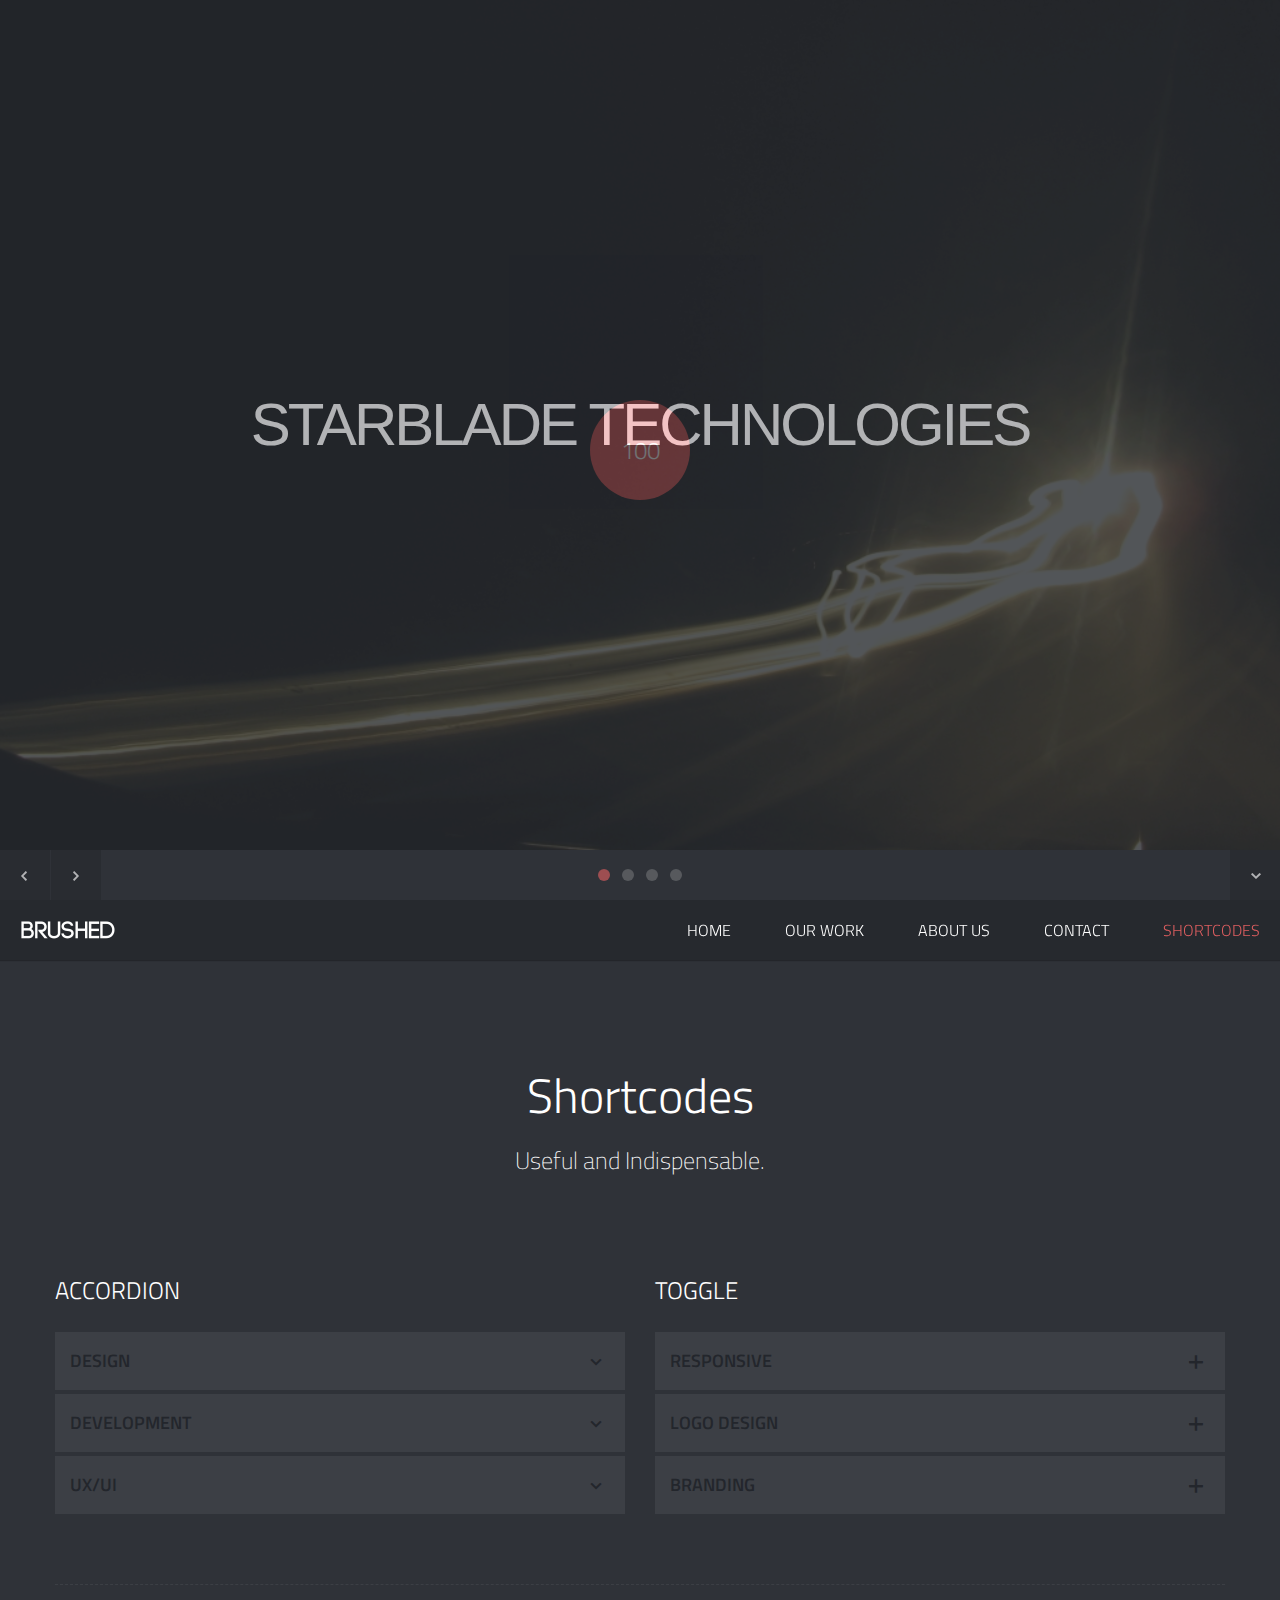
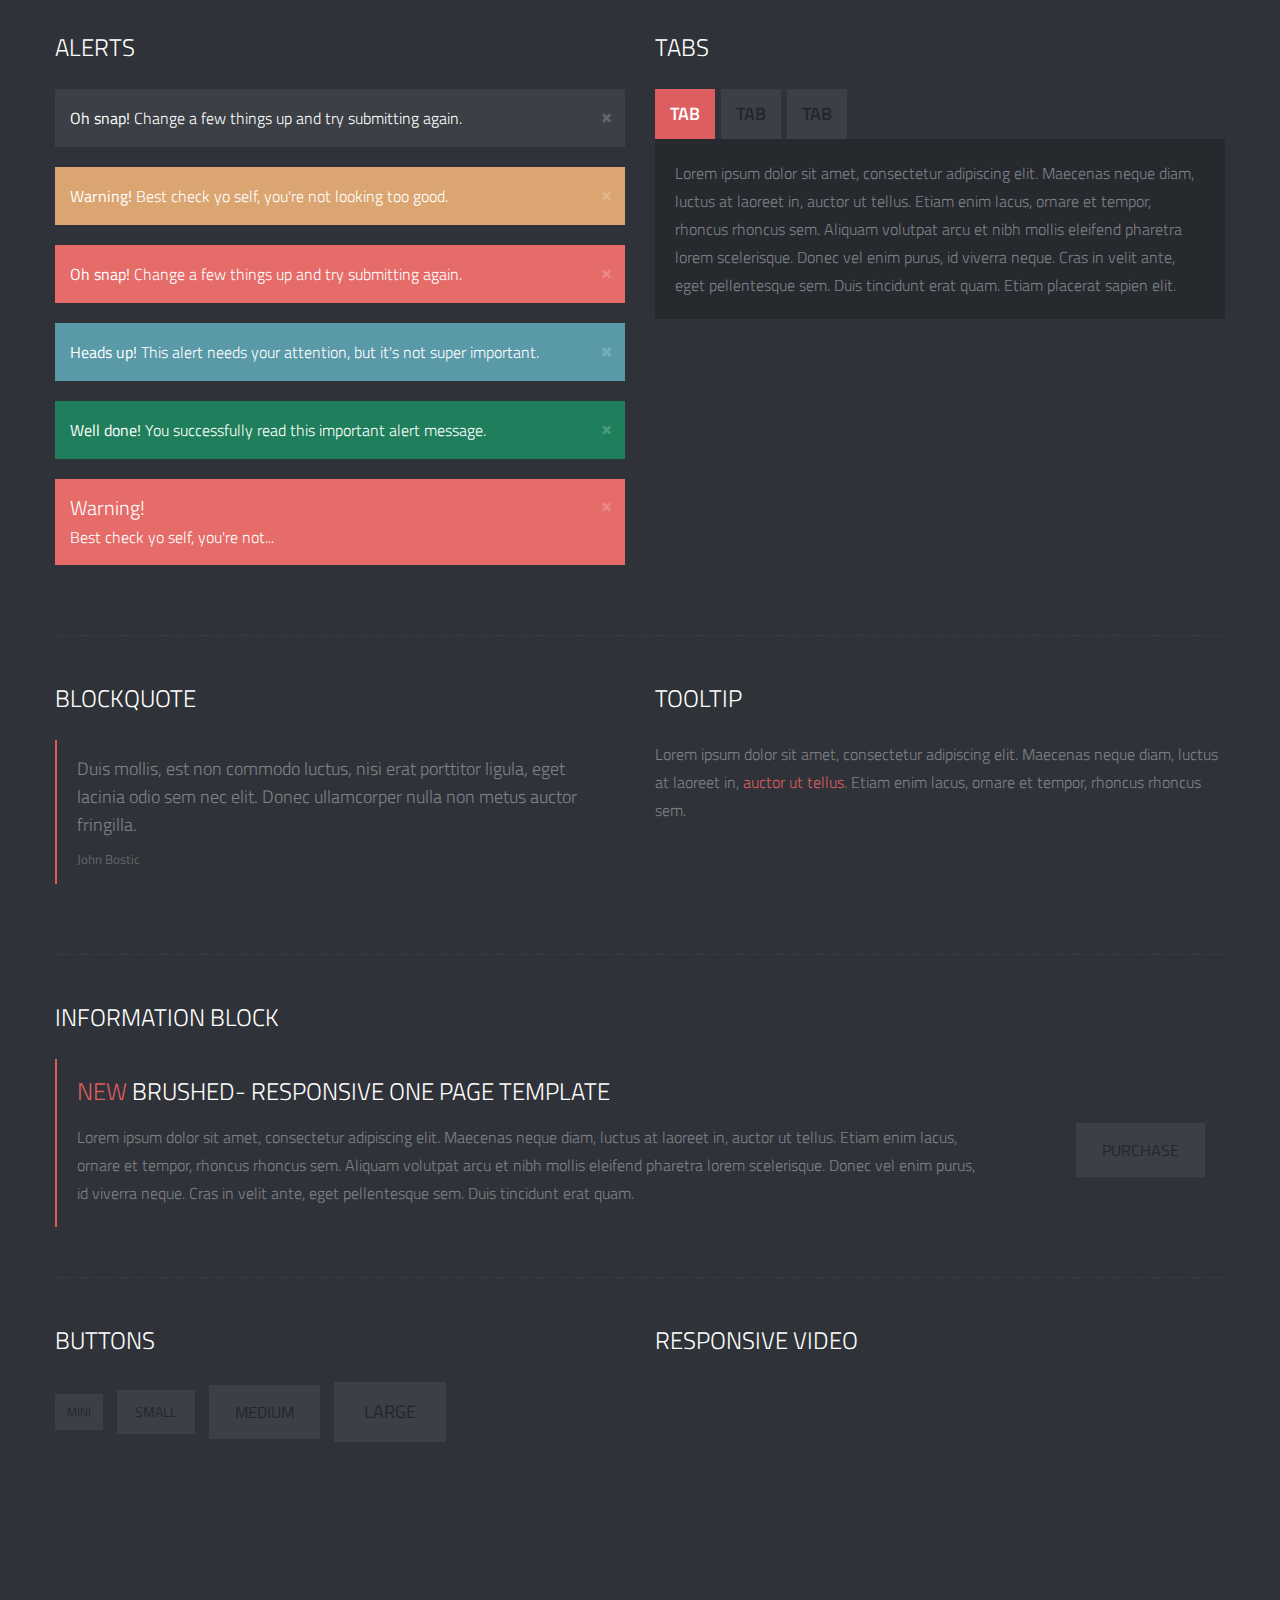
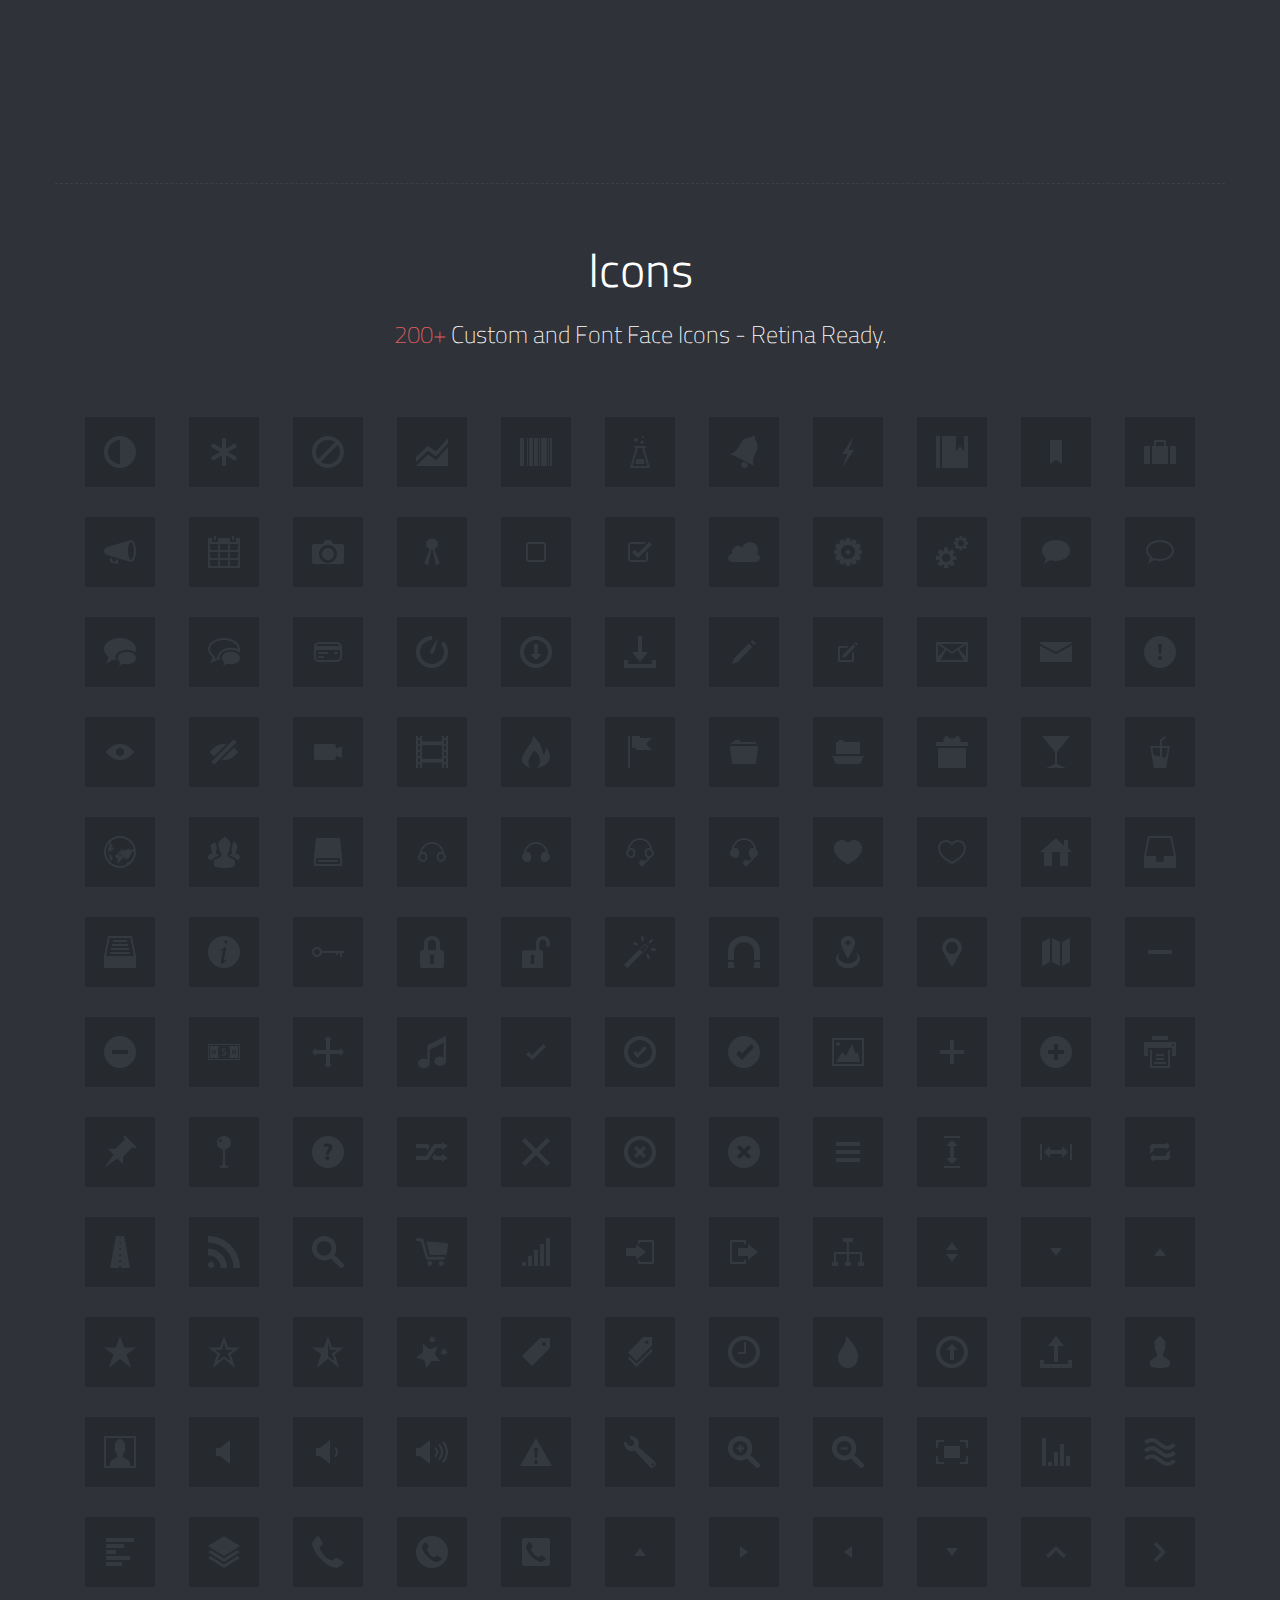
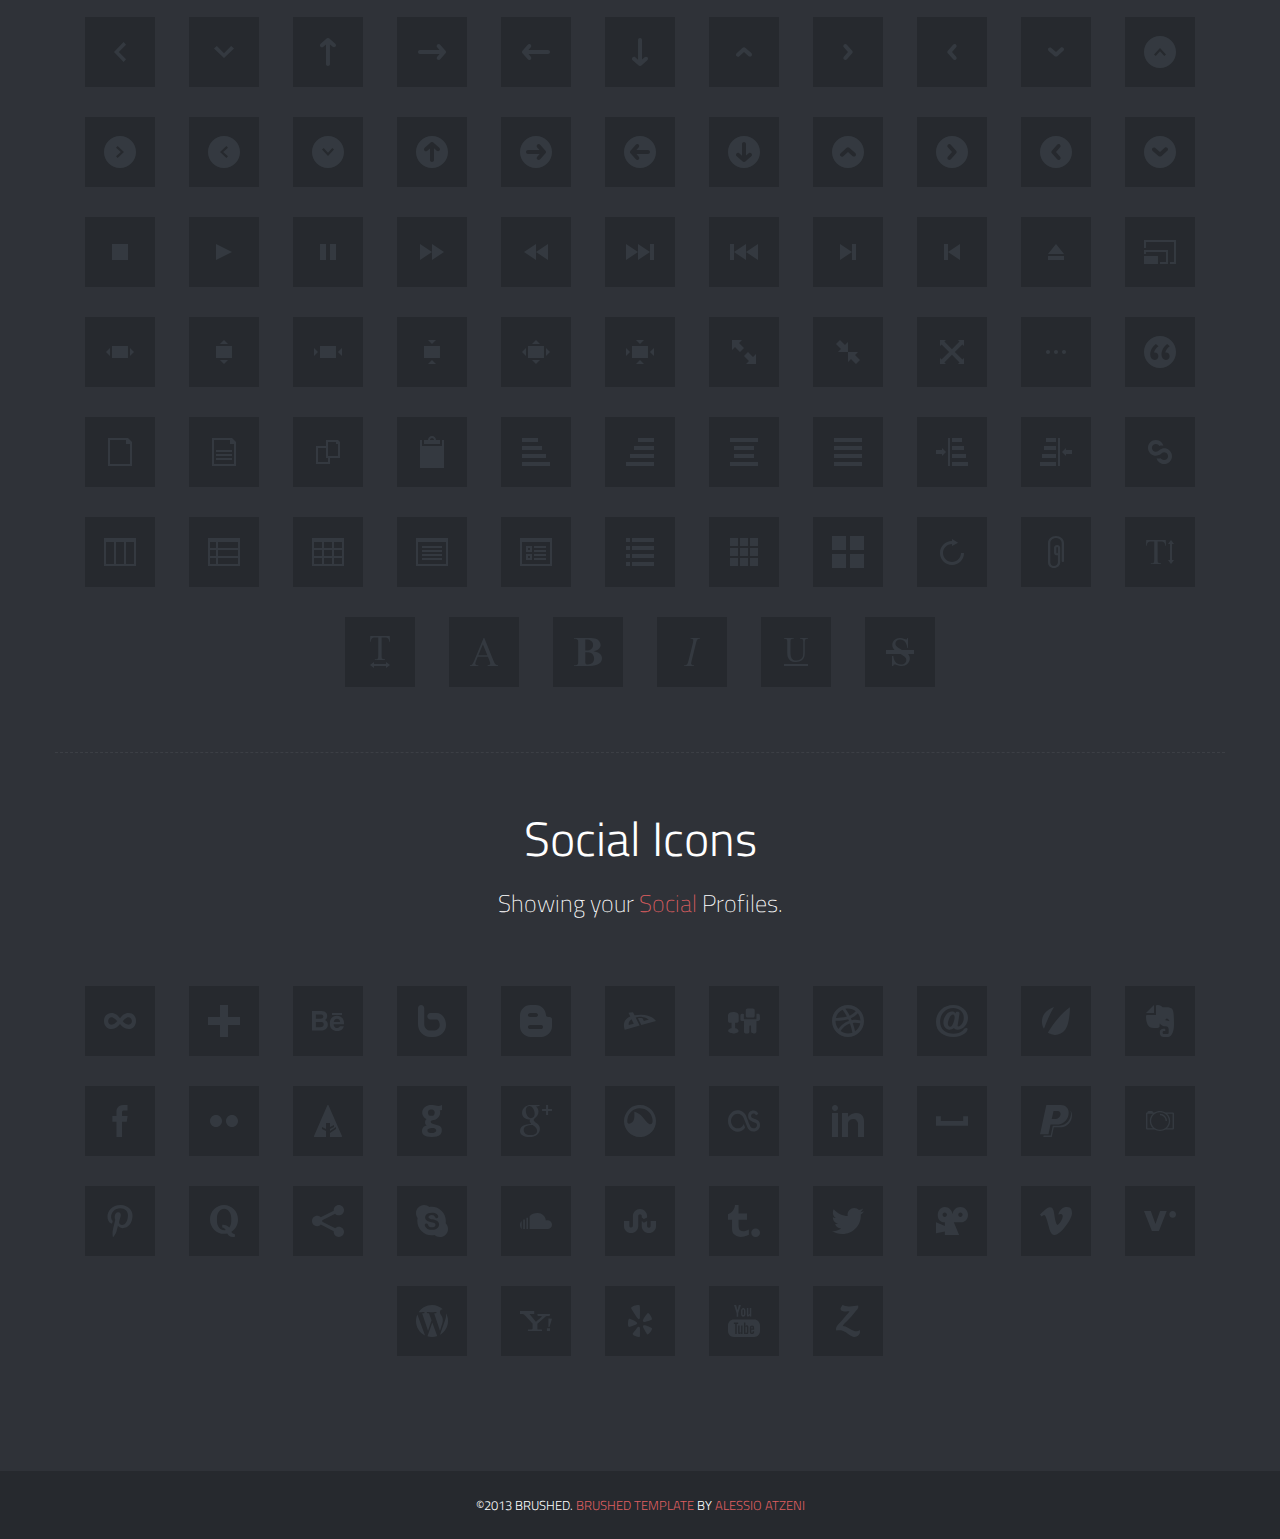
==== commit 6f9cbe7d: "Pequeña modificacion en la foto de Álvaro" ====
--- a/shortcodes.html
+++ b/shortcodes.html
@@ -211,7 +211,6 @@
                 
             	<!-- Start Toggle -->
                 <div class="accordion" id="toggleArea">
-                
                     <div class="accordion-group">
                         <div class="accordion-heading togglize">
                             <a class="accordion-toggle" data-toggle="collapse" data-parent="#" href="#collapseOne">
